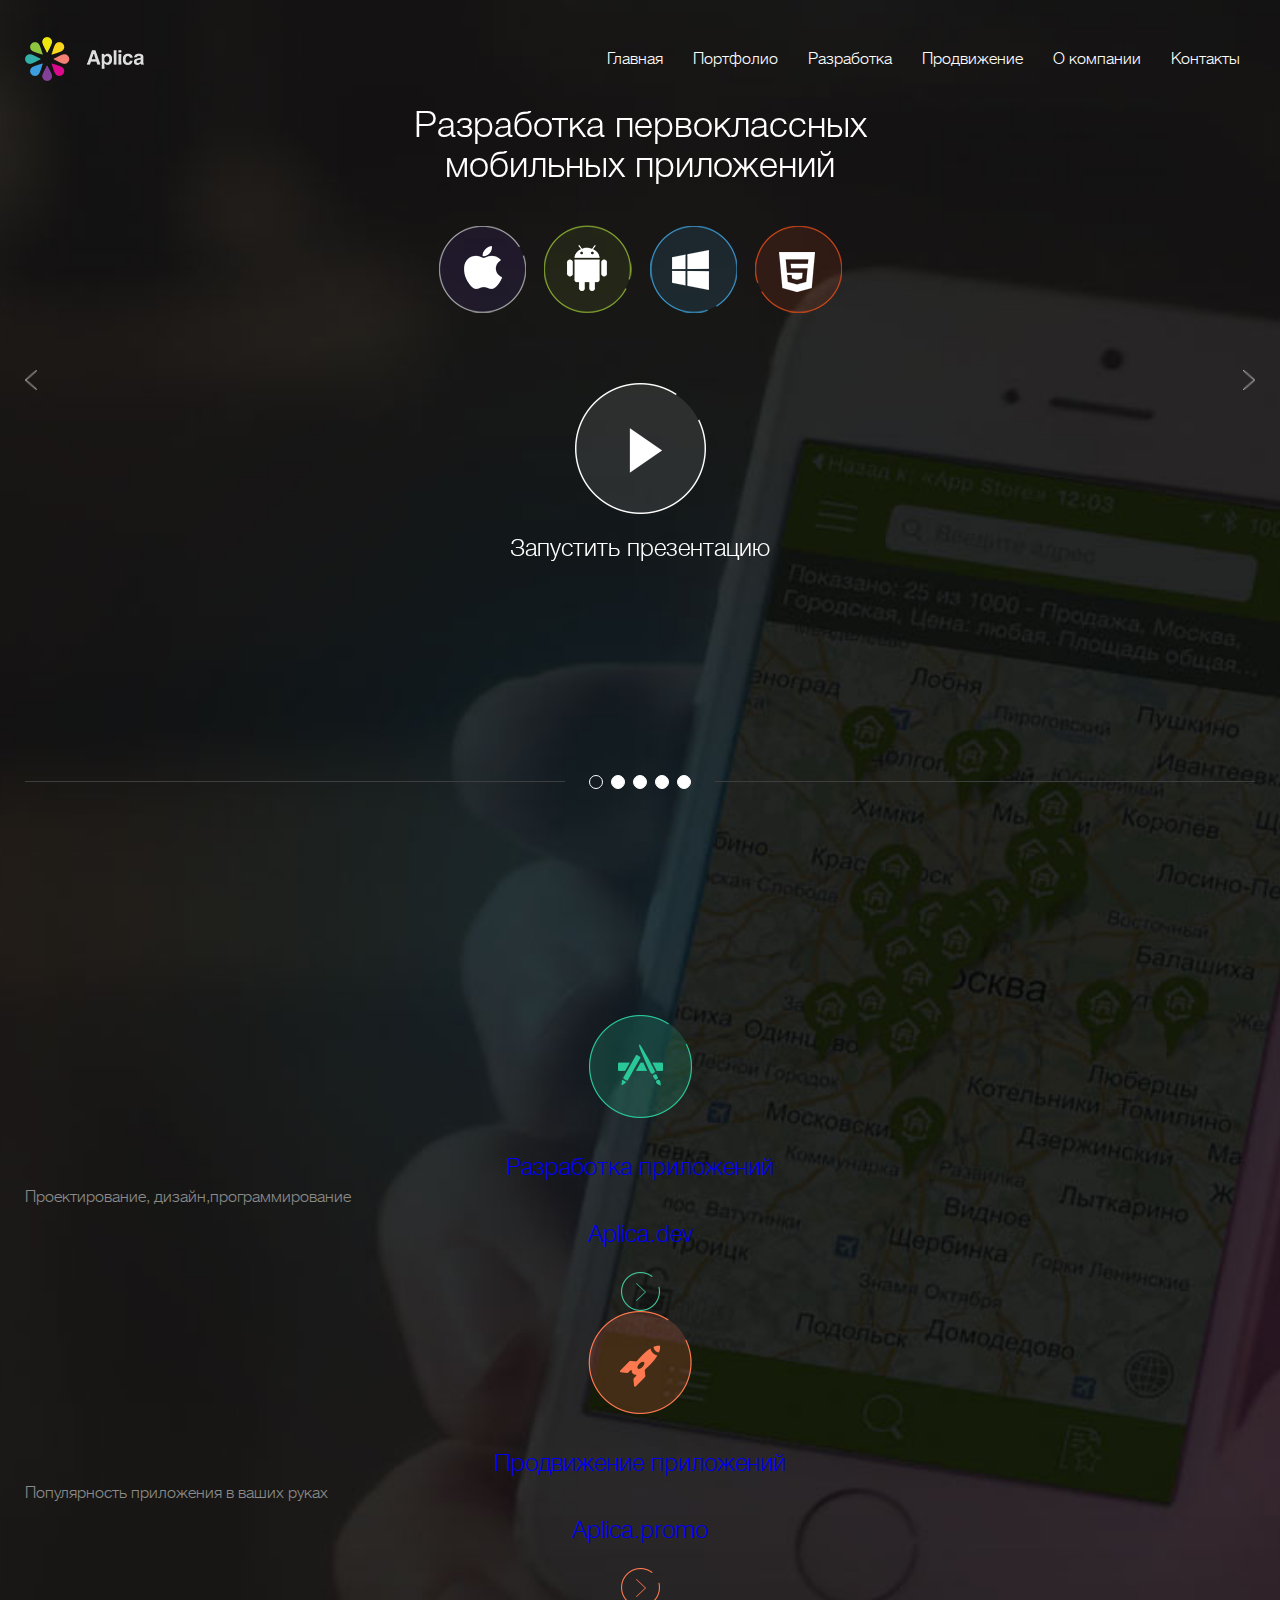
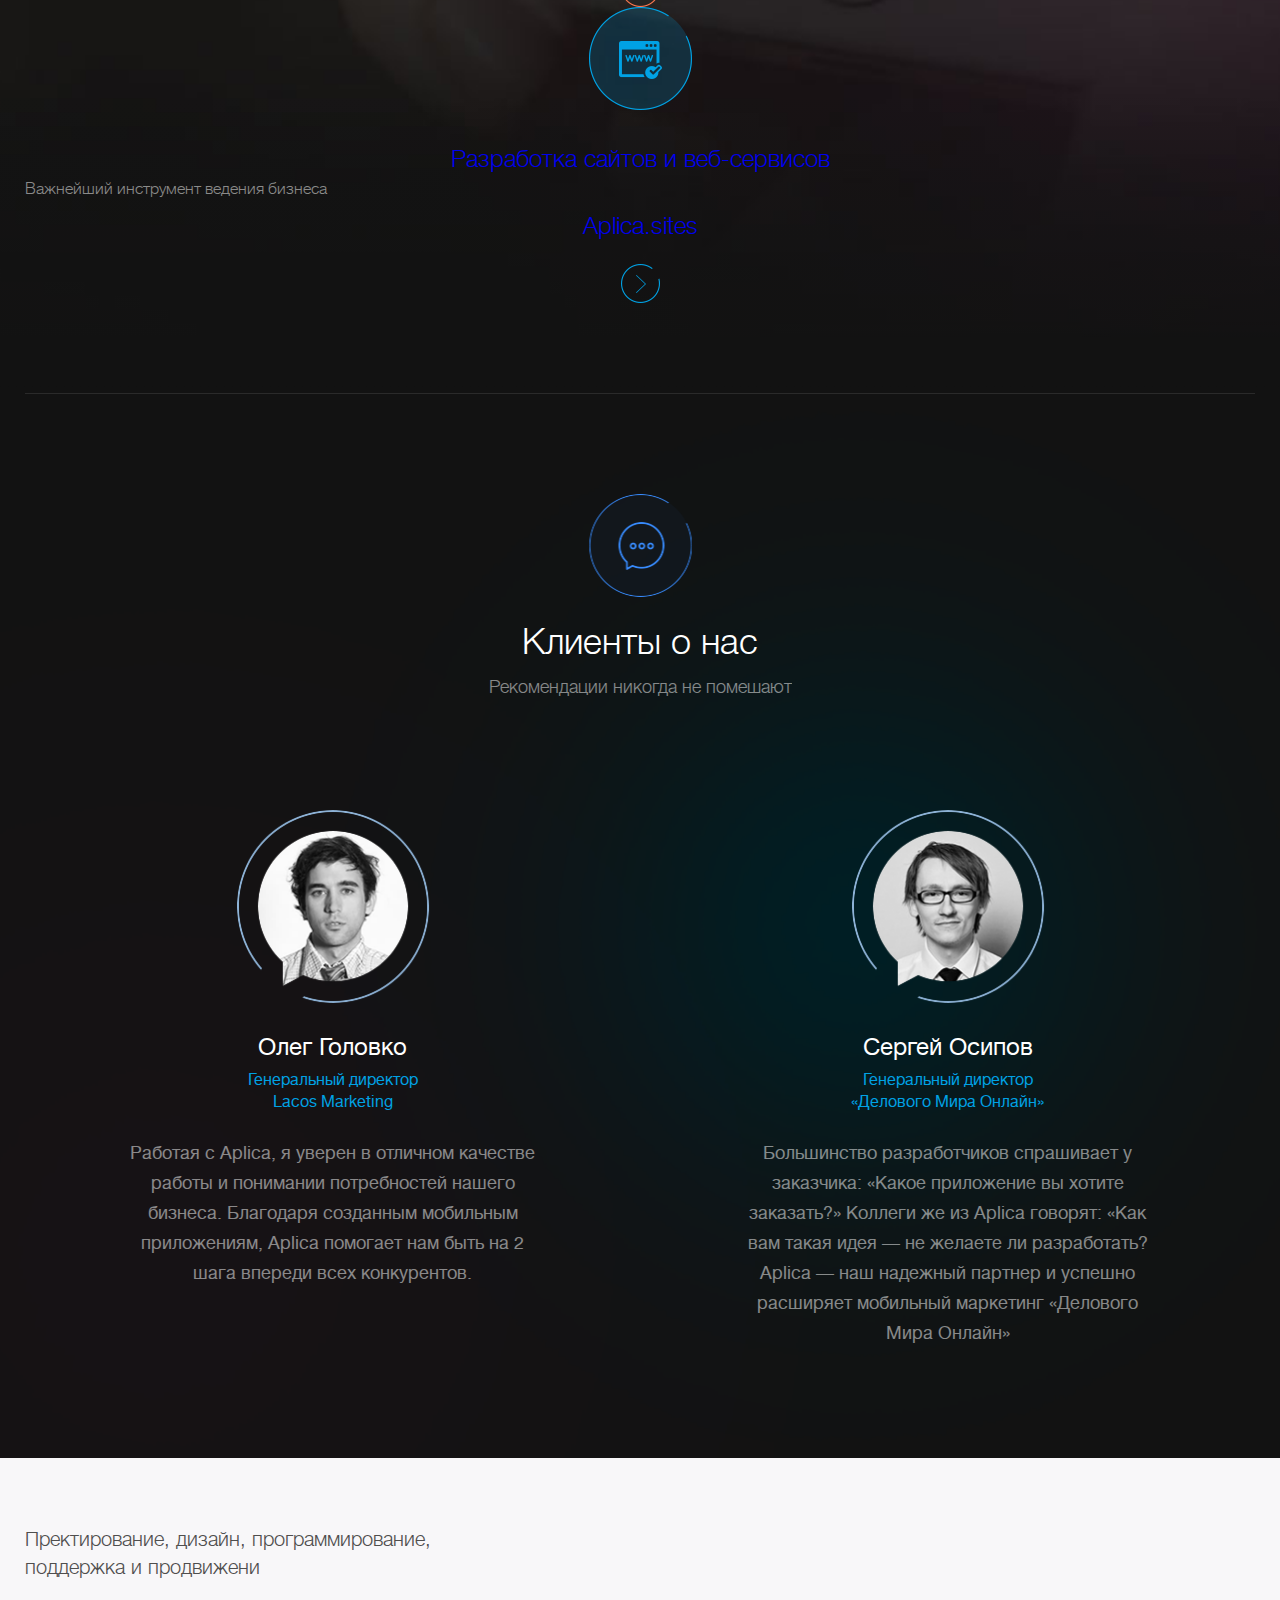
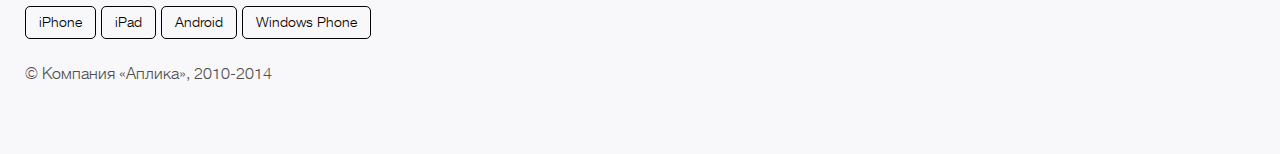
==== index.html @ 120ee4e6 "footer" ====
<!DOCTYPE html>
<html lang="ru">
    <head>
        <meta charset="UTF-8">
        <title>Aplica</title>
        <meta name="viewport" content="width=device-width, initial-scale=1, maximum-scale=1, user-scalable=no"><!--[if IE]>
        <meta http-equiv="ImageResize" content="no">
        <meta http-equiv="ImageToolbar" content="no">
        <meta name="MSSmartTagsPreventParsing" content="true">
        <meta name="SKYPE_TOOLBAR" content="SKYPE_TOOLBAR_PARSER_COMPATIBLE">
        <meta http-equiv="X-UA-Compatible" content="IE=Edge,chrome=1"><![endif]-->
        <meta property="og:url" content="">
        <meta property="og:title" content="">
        <meta property="og:description" content="">
        <meta property="og:image" content="">
        <meta name="google-site-verification" content="">
        <!--<link rel="shortcut icon" href="images/favicon.ico">-->

        <link rel="stylesheet" href="css/general.css">
    </head>
    <body id="indexPage">
        <div id="fb-root"></div>
        <script>(function(d, s, id) {
          var js, fjs = d.getElementsByTagName(s)[0];
          if (d.getElementById(id)) return;
          js = d.createElement(s); js.id = id;
          js.src = "http://connect.facebook.net/uk_UA/sdk.js#xfbml=1&version=v2.5";
          fjs.parentNode.insertBefore(js, fjs);
        }(document, 'script', 'facebook-jssdk'));</script>

        <header>
            <div class="wrapper">
                <div class="logo">
                    <a href=""><img src="images/logo.png" alt=""></a>
                </div>
                <nav><!-- start nav -->
                    <ul>
                        <li><a href="#about" class="active">
                            <img src="images/icon_home.png" alt="">
                            Главная
                        </a></li>
                        <li><a href="#about">
                            <img src="images/icon_portfolio.png" alt="">
                            Портфолио
                        </a></li>
                        <li><a href="#forWhom">
                            <img src="images/icon_dev.png" alt="">
                            Разработка
                        </a></li>
                        <li><a href="#organisators">
                            <img src="images/icon_s.png" alt="">
                            Продвижение
                        </a></li>
                        <li><a href="#themes">
                            <img src="images/icon_about.png" alt="">
                            О компании
                        </a></li>
                        <li><a href="#program">
                            <img src="images/icon_contacts.png" alt="">
                            Контакты
                        </a></li>
                        <button class="button">
                            Заказать приложение
                        </button>
                    </ul>
                </nav><!-- end nav -->
                <button class="menu-button">
                </button>
            </div>
        </header><!-- end header -->


        <section class="offer">

            
            <div class="offerSlider_wrap">
                <div class="wrapper">
                    <div class="offerSlider flex-center-all">
                        <div class="offerSlider_slide">
                            <h2>Разработка первоклассных мобильных приложений</h2>
                            <div class="offerSlider_slide_icons">
                                <img src="images/icon_apple.png" alt="">
                                <img src="images/icon_android.png" alt="">
                                <img src="images/icon_windows.png" alt="">
                                <img src="images/icon_5.png" alt="">
                            </div>
                            <a href="" class="runSlider">
                                <img src="images/run.png" alt="">
                                <span>Запустить презентацию</span>
                            </a>
                        </div>
                        <div class="offerSlider_slide">
                            <h2>2 Разработка первоклассных мобильных приложений</h2>
                            <div class="offerSlider_slide_icons">
                                <img src="images/icon_apple.png" alt="">
                                <img src="images/icon_android.png" alt="">
                                <img src="images/icon_windows.png" alt="">
                                <img src="images/icon_5.png" alt="">
                            </div>
                        </div>
                        <div class="offerSlider_slide">
                            <h2>3 Разработка первоклассных мобильных приложений</h2>
                            <div class="offerSlider_slide_icons">
                                <img src="images/icon_apple.png" alt="">
                                <img src="images/icon_android.png" alt="">
                                <img src="images/icon_windows.png" alt="">
                                <img src="images/icon_5.png" alt="">
                            </div>
                        </div>
                        <div class="offerSlider_slide">
                            <h2>4 Разработка первоклассных мобильных приложений</h2>
                            <div class="offerSlider_slide_icons">
                                <img src="images/icon_apple.png" alt="">
                                <img src="images/icon_android.png" alt="">
                                <img src="images/icon_windows.png" alt="">
                                <img src="images/icon_5.png" alt="">
                            </div>
                        </div>
                        <div class="offerSlider_slide">
                            <h2>5 Разработка первоклассных мобильных приложений</h2>
                            <div class="offerSlider_slide_icons">
                                <img src="images/icon_apple.png" alt="">
                                <img src="images/icon_android.png" alt="">
                                <img src="images/icon_windows.png" alt="">
                                <img src="images/icon_5.png" alt="">
                            </div>
                        </div>
                    </div><!-- end offerSlider --> 
                </div>
            </div>

            <div class="wrapper">

                <div class="weDo">
                    <a href="#" class="weDo_item">
                        <img src="images/weDo_1.png" alt="">
                        <h3>Разработка приложений</h3>
                        <p>Проектирование, дизайн,программирование</p>
                        <div class="weDo_item_name">
                            Aplica.dev
                            <img src="images/weDo_1_next.png" alt="">
                        </div>
                    </a> 
                    <a href="#" class="weDo_item">
                        <img src="images/weDo_2.png" alt="">
                        <h3>Продвижение приложений</h3>
                        <p>Популярность приложения в ваших руках</p>
                        <div class="weDo_item_name">
                            Aplica.promo
                            <img src="images/weDo_2_next.png" alt="">
                        </div>
                    </a> 
                    <a href="#" class="weDo_item">
                        <img src="images/weDo_3.png" alt="">
                        <h3>Разработка сайтов и веб-сервисов</h3>
                        <p>Важнейший инструмент ведения бизнеса</p>
                        <div class="weDo_item_name">
                            Aplica.sites
                            <img src="images/weDo_3_next.png" alt="">
                        </div>
                    </a> 
                </div><!-- end weDo -->
            </div>
        </section><!-- end offer section --> 


  	    <!-- //////////////////////////////////////////////////////////////////////// -->

        <section id="reviews" class="reviews">
            <div class="wrapper">
                <span class="reviews-icon"></span>
                <h2>Клиенты о нас</h2>
                <small>Рекомендации никогда не помешают</small>

                <div class="wrap flex">

                    <div class="review">
                        <figure class="review__person">
                            <img src="images/review-1.png" alt="" class="review__person__image">
                            <figcaption>
                                <p class="review__person__name">Олег Головко</p>
                                <small class="review__person__position">Генеральный директор <br>Lacos Marketing</small>
                            </figcaption>
                        </figure>                    
                        <div class="review__text">
                            Работая с Aplica, я уверен в отличном качестве работы и понимании потребностей нашего бизнеса. Благодаря созданным мобильным приложениям, Aplica помогает нам быть на 2 шага впереди всех конкурентов.
                        </div>
                    </div> <!-- .review -->

                    <div class="review">
                        <figure class="review__person">
                            <img src="images/review-2.png" alt="" class="review__person__image">
                            <figcaption>
                                <p class="review__person__name">Сергей Осипов</p>
                                <small class="review__person__position">Генеральный директор <br>«Делового Мира Онлайн»</small>    
                            </figcaption>
                        </figure>                    
                        <div class="review__text">
                            Большинство разработчиков спрашивает у заказчика: «Какое приложение вы хотите заказать?» Коллеги же из Aplica говорят: «Как вам такая идея — не желаете ли разработать? Aplica — наш надежный партнер и успешно расширяет мобильный маркетинг «Делового Мира Онлайн»
                        </div>
                    </div> <!-- .review -->

                </div> <!-- .wrap -->

            </div>
        </section>

        <footer class="footer--main">
            <div class="wrapper">
                <div class="left">
                    <p>Пректирование, дизайн, программирование, <br>поддержка и продвижени</p>
                    <div class="buttons">
                        <a href="#">iPhone</a>
                        <a href="#">iPad</a>
                        <a href="#">Android</a>
                        <a href="#">Windows Phone</a>
                    </div>
                    <p class="copy">© Компания «Аплика», 2010-2014</p>
                </div>
                <div class="right">
                    <div class="fb-page" data-href="https://www.facebook.com/facebook" data-width="280" data-height="230" data-small-header="false" data-adapt-container-width="false" data-hide-cover="false" data-show-facepile="true"></div>
                </div>
                <div class="order_app">
                    <a href="" class="fb"></a>
                    <a href="" class="order">Заказать приложение</a>
                </div>
            </div>
        </footer>

        <div id="modal-popup" class="mfp-hide zoom-anim-dialog"></div>

        <!--<script src="js/vendor/modernizr.js"></script>-->
        <script src="js/vendor/jquery-1.11.3.min.js"></script>
       
        <script src="js/slick/slick.min.js"></script>
        <script src="js/jquery.magnific-popup.min.js"></script>

        <script src="js/main.js"></script>
    </body>
</html>
---- css/general.css ----
﻿/*Slick*/
.slick-list,.slick-slider,.slick-track{position:relative;display:block}.slick-loading .slick-slide,.slick-loading .slick-track{visibility:hidden}.slick-slider{-moz-box-sizing:border-box;box-sizing:border-box;-webkit-user-select:none;-moz-user-select:none;-ms-user-select:none;user-select:none;-webkit-touch-callout:none;-khtml-user-select:none;-ms-touch-action:pan-y;touch-action:pan-y;-webkit-tap-highlight-color:transparent}.slick-list{overflow:hidden;margin:0;padding:0}.slick-list:focus{outline:0}.slick-list.dragging{cursor:pointer;cursor:hand}.slick-slider .slick-list,.slick-slider .slick-track{-webkit-transform:translate3d(0,0,0);-moz-transform:translate3d(0,0,0);-ms-transform:translate3d(0,0,0);-o-transform:translate3d(0,0,0);transform:translate3d(0,0,0)}.slick-track{top:0;left:0}.slick-track:after,.slick-track:before{display:table;content:''}.slick-track:after{clear:both}.slick-slide{display:none;float:left;height:100%;min-height:1px}[dir=rtl] .slick-slide{float:right}.slick-slide img{display:block}.slick-slide.slick-loading img{display:none}.slick-slide.dragging img{pointer-events:none}.slick-initialized .slick-slide{display:block}.slick-vertical .slick-slide{display:block;height:auto;border:1px solid transparent}.slick-arrow.slick-hidden{display:none}
/*Magnific*/
.mfp-bg,.mfp-wrap{position:fixed;left:0;top:0}.mfp-bg,.mfp-container,.mfp-wrap{height:100%;width:100%}.mfp-container:before,.mfp-figure:after{content:''}.mfp-bg{z-index:1042;overflow:hidden;background:#0b0b0b;opacity:.8;filter:alpha(opacity=80)}.mfp-wrap{z-index:1043;outline:0!important;-webkit-backface-visibility:hidden}.mfp-container{text-align:center;position:absolute;left:0;top:0;padding:0 8px;-webkit-box-sizing:border-box;-moz-box-sizing:border-box;box-sizing:border-box}.mfp-container:before{display:inline-block;height:100%;vertical-align:middle}.mfp-align-top .mfp-container:before{display:none}.mfp-content{position:relative;display:inline-block;vertical-align:middle;margin:0 auto;text-align:left;z-index:1045}.mfp-close,.mfp-preloader{text-align:center;position:absolute}.mfp-ajax-holder .mfp-content,.mfp-inline-holder .mfp-content{width:100%;cursor:auto}.mfp-ajax-cur{cursor:progress}.mfp-zoom-out-cur,.mfp-zoom-out-cur .mfp-image-holder .mfp-close{cursor:-moz-zoom-out;cursor:-webkit-zoom-out;cursor:zoom-out}.mfp-zoom{cursor:pointer;cursor:-webkit-zoom-in;cursor:-moz-zoom-in;cursor:zoom-in}.mfp-auto-cursor .mfp-content{cursor:auto}.mfp-arrow,.mfp-close,.mfp-counter,.mfp-preloader{-webkit-user-select:none;-moz-user-select:none;user-select:none}.mfp-loading.mfp-figure{display:none}.mfp-hide{display:none!important}.mfp-preloader{color:#CCC;top:50%;width:auto;margin-top:-.8em;left:8px;right:8px;z-index:1044}.mfp-preloader a{color:#CCC}.mfp-close,.mfp-preloader a:hover{color:#FFF}.mfp-s-error .mfp-content,.mfp-s-ready .mfp-preloader{display:none}button.mfp-arrow,button.mfp-close{overflow:visible;cursor:pointer;background:0 0;border:0;-webkit-appearance:none;display:block;outline:0;padding:0;z-index:1046;-webkit-box-shadow:none;box-shadow:none}button::-moz-focus-inner{padding:0;border:0}.mfp-close{width:44px;height:44px;line-height:44px;right:0;top:0;text-decoration:none;opacity:.65;filter:alpha(opacity=65);padding:0 0 18px 10px;font-style:normal;font-size:28px;font-family:Arial,Baskerville,monospace}.mfp-close:focus,.mfp-close:hover{opacity:1;filter:alpha(opacity=100)}.mfp-close:active{top:1px}.mfp-close-btn-in .mfp-close{color:#333}.mfp-iframe-holder .mfp-close,.mfp-image-holder .mfp-close{color:#FFF;right:-6px;text-align:right;padding-right:6px;width:100%}.mfp-counter{position:absolute;top:0;right:0;color:#CCC;font-size:12px;line-height:18px;white-space:nowrap}.mfp-figure,img.mfp-img{line-height:0}.mfp-arrow{position:absolute;opacity:.65;filter:alpha(opacity=65);margin:-55px 0 0;top:50%;padding:0;width:90px;height:110px;-webkit-tap-highlight-color:transparent}.mfp-arrow:active{margin-top:-54px}.mfp-arrow:focus,.mfp-arrow:hover{opacity:1;filter:alpha(opacity=100)}.mfp-arrow .mfp-a,.mfp-arrow .mfp-b,.mfp-arrow:after,.mfp-arrow:before{content:'';display:block;width:0;height:0;position:absolute;left:0;top:0;margin-top:35px;margin-left:35px;border:inset transparent}.mfp-arrow .mfp-a,.mfp-arrow:after{border-top-width:13px;border-bottom-width:13px;top:8px}.mfp-arrow .mfp-b,.mfp-arrow:before{border-top-width:21px;border-bottom-width:21px;opacity:.7}.mfp-arrow-left{left:0}.mfp-arrow-left .mfp-a,.mfp-arrow-left:after{border-right:17px solid #FFF;margin-left:31px}.mfp-arrow-left .mfp-b,.mfp-arrow-left:before{margin-left:25px;border-right:27px solid #3F3F3F}.mfp-arrow-right{right:0}.mfp-arrow-right .mfp-a,.mfp-arrow-right:after{border-left:17px solid #FFF;margin-left:39px}.mfp-arrow-right .mfp-b,.mfp-arrow-right:before{border-left:27px solid #3F3F3F}.mfp-iframe-holder{padding-top:40px;padding-bottom:40px}.mfp-iframe-holder .mfp-content{line-height:0;width:100%;max-width:900px}.mfp-image-holder .mfp-content,img.mfp-img{max-width:100%}.mfp-iframe-holder .mfp-close{top:-40px}.mfp-iframe-scaler{width:100%;height:0;overflow:hidden;padding-top:56.25%}.mfp-iframe-scaler iframe{position:absolute;display:block;top:0;left:0;width:100%;height:100%;box-shadow:0 0 8px rgba(0,0,0,.6);background:#000}.mfp-figure:after,img.mfp-img{width:auto;height:auto;display:block}img.mfp-img{-webkit-box-sizing:border-box;-moz-box-sizing:border-box;box-sizing:border-box;padding:40px 0;margin:0 auto}.mfp-figure:after{position:absolute;left:0;top:40px;bottom:40px;right:0;z-index:-1;box-shadow:0 0 8px rgba(0,0,0,.6);background:#444}.mfp-figure small{color:#BDBDBD;display:block;font-size:12px;line-height:14px}.mfp-figure figure{margin:0}.mfp-bottom-bar{margin-top:-36px;position:absolute;top:100%;left:0;width:100%;cursor:auto}.mfp-title{text-align:left;line-height:18px;color:#F3F3F3;word-wrap:break-word;padding-right:36px}.mfp-gallery .mfp-image-holder .mfp-figure{cursor:pointer}@media screen and (max-width:800px) and (orientation:landscape),screen and (max-height:300px){.mfp-img-mobile .mfp-image-holder{padding-left:0;padding-right:0}.mfp-img-mobile img.mfp-img{padding:0}.mfp-img-mobile .mfp-figure:after{top:0;bottom:0}.mfp-img-mobile .mfp-figure small{display:inline;margin-left:5px}.mfp-img-mobile .mfp-bottom-bar{background:rgba(0,0,0,.6);bottom:0;margin:0;top:auto;padding:3px 5px;position:fixed;-webkit-box-sizing:border-box;-moz-box-sizing:border-box;box-sizing:border-box}.mfp-img-mobile .mfp-bottom-bar:empty{padding:0}.mfp-img-mobile .mfp-counter{right:5px;top:3px}.mfp-img-mobile .mfp-close{top:0;right:0;width:35px;height:35px;line-height:35px;background:rgba(0,0,0,.6);position:fixed;text-align:center;padding:0}}@media all and (max-width:900px){.mfp-arrow{-webkit-transform:scale(.75);transform:scale(.75)}.mfp-arrow-left{-webkit-transform-origin:0;transform-origin:0}.mfp-arrow-right{-webkit-transform-origin:100%;transform-origin:100%}.mfp-container{padding-left:6px;padding-right:6px}}.mfp-ie7 .mfp-img{padding:0}.mfp-ie7 .mfp-bottom-bar{width:600px;left:50%;margin-left:-300px;margin-top:5px;padding-bottom:5px}.mfp-ie7 .mfp-container{padding:0}.mfp-ie7 .mfp-content{padding-top:44px}.mfp-ie7 .mfp-close{top:0;right:0;padding-top:0}.my-mfp-slide-bottom .zoom-anim-dialog{opacity:0;-webkit-transition:all .2s ease-out;-moz-transition:all .2s ease-out;-o-transition:all .2s ease-out;transition:all .2s ease-out;-webkit-transform:translateY(-20px) perspective(600px) rotateX(10deg);-moz-transform:translateY(-20px) perspective(600px) rotateX(10deg);-ms-transform:translateY(-20px) perspective(600px) rotateX(10deg);-o-transform:translateY(-20px) perspective(600px) rotateX(10deg);transform:translateY(-20px) perspective(600px) rotateX(10deg)}.my-mfp-slide-bottom.mfp-ready .zoom-anim-dialog{opacity:1;-webkit-transform:translateY(0) perspective(600px) rotateX(0);-moz-transform:translateY(0) perspective(600px) rotateX(0);-ms-transform:translateY(0) perspective(600px) rotateX(0);-o-transform:translateY(0) perspective(600px) rotateX(0);transform:translateY(0) perspective(600px) rotateX(0)}.my-mfp-slide-bottom.mfp-removing .zoom-anim-dialog{opacity:0;-webkit-transform:translateY(-10px) perspective(600px) rotateX(10deg);-moz-transform:translateY(-10px) perspective(600px) rotateX(10deg);-ms-transform:translateY(-10px) perspective(600px) rotateX(10deg);-o-transform:translateY(-10px) perspective(600px) rotateX(10deg);transform:translateY(-10px) perspective(600px) rotateX(10deg)}.my-mfp-slide-bottom.mfp-bg{opacity:0;-webkit-transition:opacity .3s ease-out;-moz-transition:opacity .3s ease-out;-o-transition:opacity .3s ease-out;transition:opacity .3s ease-out}.my-mfp-slide-bottom.mfp-ready.mfp-bg{opacity:.8}.my-mfp-slide-bottom.mfp-removing.mfp-bg{opacity:0}

/*! normalize.css v1.1.3 | MIT License | git.io/normalize */
dl,h3,hr,menu,ol,p,pre,ul{margin:1em 0}hr,img,legend{border:0}body,fieldset,figure,form{margin:0}fieldset,hr,legend{padding:0}.hidden,.invisible{visibility:hidden}article,aside,details,figcaption,figure,footer,header,hgroup,main,nav,section,summary{display:block}audio,canvas,video{display:inline-block}audio:not([controls]){display:none;height:0}[hidden]{display:none}.ir:before,hr{display:block}button,html,input,select,textarea{font-family:sans-serif;color:#222}a:focus{outline:dotted thin}a:active,a:hover{outline:0}h1{font-size:2em;margin:.67em 0}h2{font-size:1.5em;margin:.83em 0}h3{font-size:1.17em}h4{font-size:1em;margin:1.33em 0}h5{font-size:.83em;margin:1.67em 0}h6{font-size:.67em;margin:2.33em 0}abbr[title]{border-bottom:1px dotted}b,strong{font-weight:700}blockquote{margin:1em 40px}dfn{font-style:italic}hr{-moz-box-sizing:content-box;box-sizing:content-box;height:1px;border-top:1px solid #ccc}mark{background:#ff0;color:#000}code,kbd,pre,samp{font-family:monospace,serif;font-size:1em}pre{white-space:pre;white-space:pre-wrap;word-wrap:break-word}q{quotes:none}q:after,q:before{content:'';content:none}small{font-size:80%}sub,sup{font-size:75%;line-height:0;position:relative;vertical-align:baseline}sup{top:-.5em}sub{bottom:-.25em}dd{margin:0 0 0 40px}menu,ol,ul{padding:0 0 0 40px}nav ol,nav ul{list-style:none}img{-ms-interpolation-mode:bicubic}svg:not(:root){overflow:hidden}legend{white-space:normal}button,input,select,textarea{font-size:100%;margin:0;vertical-align:baseline}button,input{line-height:normal}button,select{text-transform:none}button,html input[type=button],input[type=reset],input[type=submit]{-webkit-appearance:button;cursor:pointer}button[disabled],html input[disabled]{cursor:default}input[type=checkbox],input[type=radio]{box-sizing:border-box;padding:0}input[type=search]{-webkit-appearance:textfield;-moz-box-sizing:content-box;-webkit-box-sizing:content-box;box-sizing:content-box}input[type=search]::-webkit-search-cancel-button,input[type=search]::-webkit-search-decoration{-webkit-appearance:none}button::-moz-focus-inner,input::-moz-focus-inner{border:0;padding:0}textarea{overflow:auto;vertical-align:top;resize:vertical}.ir,.visuallyhidden{border:0;overflow:hidden}table{border-collapse:collapse;border-spacing:0}/*! HTML5 Boilerplate v4.3.0 | MIT License | http://h5bp.com/ */html{-ms-text-size-adjust:100%;-webkit-text-size-adjust:100%;font-size:1em;line-height:1.4}::-moz-selection{background:#b3d4fc;text-shadow:none}::selection{background:#b3d4fc;text-shadow:none}audio,canvas,img,video{vertical-align:middle}fieldset{border:0}.browsehappy{margin:.2em 0;background:#ccc;color:#000;padding:.2em 0}.ir{background-color:transparent}.ir:before{content:"";width:0;height:150%}.hidden{display:none!important}.visuallyhidden{clip:rect(0 0 0 0);height:1px;margin:-1px;padding:0;position:absolute;width:1px}.visuallyhidden.focusable:active,.visuallyhidden.focusable:focus{clip:auto;height:auto;margin:0;overflow:visible;position:static;width:auto}.clearfix:after,.clearfix:before{content:" ";display:table}.clearfix:after{clear:both}@media print{blockquote,img,pre,tr{page-break-inside:avoid}*{background:0 0!important;color:#000!important;box-shadow:none!important;text-shadow:none!important}a,a:visited{text-decoration:underline}a[href]:after{content:" (" attr(href) ")"}abbr[title]:after{content:" (" attr(title) ")"}.ir a:after,a[href^="javascript:"]:after,a[href^="#"]:after{content:""}blockquote,pre{border:1px solid #999}thead{display:table-header-group}img{max-width:100%!important}@page{margin:.5cm}h2,h3,p{orphans:3;widows:3}h2,h3{page-break-after:avoid}}


/* --------------------------------------
   Custom fonts
   -------------------------------------- */
@font-face {
    font-family: 'helveticaneuecyrlight';
    src: url('../fonts/helveticaneuecyr-light-webfont.eot');
    src: url('../fonts/helveticaneuecyr-light-webfont.eot?#iefix') format('embedded-opentype'),
         url('../fonts/helveticaneuecyr-light-webfont.woff2') format('woff2'),
         url('../fonts/helveticaneuecyr-light-webfont.woff') format('woff'),
         url('../fonts/helveticaneuecyr-light-webfont.ttf') format('truetype'),
         url('../fonts/helveticaneuecyr-light-webfont.svg#helveticaneuecyrlight') format('svg');
    font-weight: normal;
    font-style: normal;

}


@font-face {
    font-family: 'helveticaneuecyrmedium';
    src: url('../fonts/helveticaneuecyr-medium-webfont.eot');
    src: url('../fonts/helveticaneuecyr-medium-webfont.eot?#iefix') format('embedded-opentype'),
         url('../fonts/helveticaneuecyr-medium-webfont.woff2') format('woff2'),
         url('../fonts/helveticaneuecyr-medium-webfont.woff') format('woff'),
         url('../fonts/helveticaneuecyr-medium-webfont.ttf') format('truetype'),
         url('../fonts/helveticaneuecyr-medium-webfont.svg#helveticaneuecyrmedium') format('svg');
    font-weight: normal;
    font-style: normal;

}




@font-face {
    font-family: 'helveticaneue';
    src: url('../fonts/helveticaneuecyr-roman-webfont.eot');
    src: url('../fonts/helveticaneuecyr-roman-webfont.eot?#iefix') format('embedded-opentype'),
         url('../fonts/helveticaneuecyr-roman-webfont.woff2') format('woff2'),
         url('../fonts/helveticaneuecyr-roman-webfont.woff') format('woff'),
         url('../fonts/helveticaneuecyr-roman-webfont.ttf') format('truetype'),
         url('../fonts/helveticaneuecyr-roman-webfont.svg#helveticaneuecyrroman') format('svg');
    font-weight: normal;
    font-style: normal;

}




/*General styles*/
html, body                    {    height: 100%;}
body                          {    margin: 0;
                                   padding: 0;
                                   -ms-overflow-x: hidden;
                                       overflow-x: hidden;
                                   max-width: 100%;
                                   font-family: 'helveticaneuecyrlight';
                                   color: #292929;
                                }

h1, h2, h3, h4, h5, p         {    margin: 0;}
p                             {     text-align: left;}
h1, h2, h3, h4, h5            {    font-weight: normal; font-family: 'helveticaneuecyrlight';}
a                             {    text-decoration: none;}
strong                        {    font-weight: normal; font-family: 'helveticaneuecyrmedium';}
ul                            {    padding: 0; margin: 0;}
*                             {    box-sizing: border-box; outline: 0;}
*:focus                       {    outline: 0;}
::-moz-focus-inner            {    border:0; outline: 0;}
.clearfix:after               {    content: " "; 
                                   visibility: hidden;
                                   display: block;
                                   height: 0;
                                   clear: both;}

a[href^=tel]                  {     color:inherit !important; text-decoration:none;}
hr {
  margin: 74px 0 70px;
  border-top: 1px solid #DBDBDB;
}
.wrapper                      {    margin: 0 auto;
                                   text-align: center;
                                   width: 1230px;}
 
.vertical:before              {    content: " "; 
                                   display: inline-block; vertical-align: middle; 
                                   height: 100%;
                                   margin-right: 0;
                              }
h1 {
    font: 24px 'helveticaneuecyrlight';
    color: #FFF;
}
h2 {
  font-size: 36px;
}

.blue   {color: #5F86D5 !important;}
.brown  {color: #C67559 !important;}
.velvet {color: #CE447E !important;}
.green  {color: #238D57 !important;}
.orange {color: #C26F00 !important;}

.pull-left {
  float: left;
}
.pull-right {
  float: right;
}
.flex,
.flex-center,
.flex-middle,
.flex-between,
.flex-around,
.flex-center-all,
.flex-center-between {   
  display: -webkit-box;
  display: -moz-box;
  display: -ms-flexbox;
  display: -webkit-flex;
  display: flex;
  -webkit-box-direction: normal;
  -moz-box-direction: normal;
  -webkit-box-orient: horizontal;
  -moz-box-orient: horizontal;
  -webkit-flex-direction: row;
  -ms-flex-direction: row;
  flex-direction: row;
  -webkit-flex-wrap: wrap;
  -ms-flex-wrap: wrap;
  flex-wrap: wrap;
}
.flex-center { 
  -webkit-box-pack: center;
  -moz-box-pack: center;
  -webkit-justify-content: center;
  -ms-flex-pack: center;
  justify-content: center;
}
.flex-center-all {
  -webkit-box-pack: center;
  -moz-box-pack: center;
  -webkit-justify-content: center;
  -ms-flex-pack: center;
  justify-content: center;
  -webkit-align-items: center;
  align-items: center;
}
.flex-middle { 
  -webkit-align-items: center;
  -ms-flex-align: center;
  align-items: center;
}
.flex-between { 
  -webkit-box-pack: justify;
  -moz-box-pack: justify;
  -webkit-justify-content: space-between;
  -ms-flex-pack: justify;
  justify-content: space-between;
}
.flex-center-between {
  -webkit-box-pack: justify;
  -moz-box-pack: justify;
  -webkit-justify-content: space-between;
  -ms-flex-pack: justify;
  justify-content: space-between;
        -webkit-align-items: center;
  align-items: center;
}
.flex-around { 
  -webkit-box-pack: justify;
  -moz-box-pack: justify;
  -webkit-justify-content: space-around;
  -ms-flex-pack: distribute;
  justify-content: space-around;
}

@media (max-width: 1250px) {
    .wrapper {width: 100%; padding: 0 10px;}
}
/* --------------------------------------
   Custom Styles
   -------------------------------------- */
#indexPage  {color: #FFF;}
section.content {
    padding: 70px 0 240px;
}


.offer {
    background-size: cover;
    background-repeat: no-repeat;
    background-position: 50% 50%;
    position: relative;
    z-index: 1;
    padding-top: 140px;
    padding-bottom: 30px;
    }
#indexPage .offer       {padding-top: 0; padding-bottom: 0;}
#promotionPage .offer {
  background-image: url("../images/offer_promotion.jpg");
}

@media (min-width: 1400px) {
    #indexPage .offer {background-image: url("../images/offer_bg.jpg");}
}
@media (min-width: 801px) and (max-width: 1400px) {
    #indexPage .offer {background-image: url("../images/offer_bg_1400.jpg");}
}
@media (min-width: 801px) {
    #indexPage .offer:after {
    content: '';
    height: 300px;
    width: 100%;
    left: 0;
    right: 0;
    bottom: 0;
    position: absolute;
    background: -moz-linear-gradient(top, rgba(18,18,18,0) 0%,rgba(18,18,18,1) 100%);
    background: -webkit-linear-gradient(top, rgba(18,18,18,0) 0%,rgba(18,18,18,1) 100%);
    background: linear-gradient(to bottom, rgba(18,18,18,0) 0%,rgba(18,18,18,1) 100%);
    z-index: -1;
    }
}
.offer h1 {
    display: inline-block;
    vertical-align: middle;
}
.explain {
    display: inline-block;
    vertical-align: middle;
    color: #FFF;
    font: 18px/24px 'helveticaneuecyrlight';
    width: 50%;
    position: relative;
    padding-left: 30px;
}
.explain:before {
    content: url('../images/brackets.png');
    display: inline-block;
    vertical-align: middle;
    left: 0;
    position: absolute;
    top: -4px;
}
header {
        margin: 0;
        position: absolute;
        top: 0;
        left:0;
        width: 100%;
        padding-top: 30px;
        z-index: 100;
}
header .wrapper {
        display: flex;
        -webkit-display: flex;
        -webkit-justify-content: space-between;
        justify-content: space-between;
        -webkit-align-items: center;
        align-items: center;
}
.logo {
    position: relative;
    z-index: 101;
}
nav {
        padding: 15px 0;
}

nav ul {
        display: flex;
        -webkit-display: flex;
        margin: 0;
        -webkit-justify-content: space-around;
        justify-content: space-around;
        -webkit-align-items: center;
        align-items: center;
}

nav li a {
        font-size: 16px;
        color: #FFF;
        display: inline-block;
        padding: 3px 15px 2px;
        background-color: rgba(255,255,255, .0);
        -webkit-border-radius: 3px;
                border-radius: 3px;
        -webkit-transition: all .2s;
            -ms-transition: all .2s;
                transition: all .2s;
}
nav li a img {
    display: none;
    vertical-align: middle;
    width: 30px;
    margin-right: 20px;
}
nav li a:hover {
    background-color: rgba(255,255,255, .2);
}

.button {
    height: 42px; padding: 0 17px; border: 1px solid #fff; background-color: transparent; color: #FFF; -webkit-border-radius: 10px;
        border-radius: 6px; font: 18px 'helveticaneuecyrlight';
        -webkit-transition: all .2s;
            -ms-transition: all .2s;
                transition: all .2s;
}
.button:hover {
    background-color: rgba(255,255,255, .2);
}
nav .button {display: none; position: absolute; bottom: 10px; left: 0; right: 0; margin: auto;}
/* ------- menu toggle --------- */
.menu-button                     {    display: none;}
.menu-button                     {
                                     width: 40px;
                                     height: 40px;
                                     border: none;
                                     background: transparent;
                                     padding: 0;
                                     cursor: pointer;
                                     position: relative;
                                     background: url('../images/open.png');
                                     background-repeat: no-repeat;
                                     -webkit-background-size: 100% 100%;
                                          -o-background-size: 100% 100%;
                                             background-size: 100% 100%;
                                 }



@media (max-width: 800px) {
    #indexPage                  {   background-color: #121212; background-image: url("../images/index_bg_mobile.jpg"); background-position: 50% 0%; background-size: 100% auto; background-repeat: repeat;}
    .menu-button                {    position: fixed;
                                     top: 8px;
                                     right: 15px;
                                     margin: auto; 
                                     cursor: pointer;
                                     z-index: 100;
                                     display: block;
                                 }
    .menu-button.active          {
                                     background-image: url('../images/close.png');
                                 }
    nav                          {    
                                     top: 0%;
                                     left: -100%;
                                     width: 100% !important;
                                     text-align: center;
                                     background-color: #191919;
                                     text-align: center;
                                     margin-top: 0;
                                     padding: 10px 0;
                                     position: fixed;
                                     height: 100%;
                                     z-index: 100;
                                     -webkit-transition: all .4s;
                                        -moz-transition: all .4s;
                                         -ms-transition: all .4s;
                                          -o-transition: all .4s;
                                             transition: all .4s;
                                    }
    nav ul                      {   
                                    display: block;
                                    height: 100%;
                                }
    header                     {    position: fixed; min-height: 54px;}
    header.active nav          {    left: 0;}
    header.active .logo        {    position: fixed; z-index: 101; top: 5px; left: 10px;}
    nav ul                     {    border-top: 1px solid #474747;
                                    padding-top: 25px;
                                    text-align: left;
                                    width: 96%;
                                    margin: 60px auto 0;
                                    padding-bottom: 60px;
                                }
    nav .order                  {   display: block;}
    nav li a                    {   margin: 0 0 25px 0;}
    nav li a.active             {   color: #ECCC1D;} 
    nav li a:hover              {   border-bottom: 1px solid transparent}
    header nav li a img  {   display: inline-block;}
}

@media (max-width: 750px) {
#indexPage                  {   background-position: 50% -5%;}
}
@media (max-width: 600px) {
#indexPage                  {   background-position: 50% -10%;}
}
@media (max-width: 450px) {
#indexPage                  {   background-position: 50% -15%;}
}
@media (max-width: 400px) {
#indexPage                  {   background-position: 50% -20%;}
}

.offerSlider {
    height: 900px;
}
.offerSlider_slide h2 {
    font: 36px 'helveticaneuecyrlight';
    width: 500px;
    margin: 0 auto 40px;
}
.offerSlider_slide_icons img {
    display: inline-block;
    margin: 0 7px;
}
.slick-dots li {
    display: inline-block;
    width: 14px;
    height: 14px;
    border: 1px solid #fff;
    background-color: #FFF;
    margin: 0 4px;
    cursor: pointer;
    position: relative;
    -webkit-border-radius: 50%;
            border-radius: 50%;
}
.slick-dots li.slick-active {
    background-color: transparent;
}
.slick-dots li button {
    display: none;
}
.slick-dots:before,
.slick-dots:after {
    content: "";
    display: inline-block;
    position: absolute;
    left: 0;
    margin-top: 8px;
    width: 540px;
    border-top: 1px solid #3E3E3E;
}
.slick-dots:after {
    right: 0;
    left: auto;
}
.slick-arrow {
    background: none;
    font-size: 0;
    border: none;
    background-repeat: no-repeat;
    width: 10px;
    height: 20px;
    background-size: 100% 100%;
    position: absolute;
    top: 370px;
    z-index: 10;
}
.slick-prev {
    background-image: url("../images/prev.png");
    left: 0;
}
.slick-next {
    background-image: url("../images/next.png");
    right: 0;
}
.runSlider {
    display: inline-block;
    margin: 70px auto 0;
}
.runSlider img {
    display: block;
    margin: 0 auto 20px;
}
.runSlider span {
    font: 24px 'helveticaneuecyrlight';
    color: #FFF;
}

@media (max-width: 1200px) {
    .slick-dots:after {width: 100%; margin-top: 60px;}
    .slick-dots:before {display: none;}
}

@media (max-width: 800px) {
    .runSlider img {width: 110px;}
    .offerSlider {height: 750px; position: relative; z-index: 1;}
    .offerSlider_wrap {background-image: url("../images/offer_slider_bg.jpg"); background-position: 50% 50%; -webkit-background-size: cover;
         -o-background-size: cover;
            background-size: cover;} 
    .slick-arrow {top: 300px}
    .offerSlider:after {
    content: '';
    height: 300px;
    width: 100%;
    left: 0;
    right: 0;
    bottom: 0;
    position: absolute;
    background: -moz-linear-gradient(top, rgba(18,18,18,0) 0%,rgba(18,18,18,1) 100%);
    background: -webkit-linear-gradient(top, rgba(18,18,18,0) 0%,rgba(18,18,18,1) 100%);
    background: linear-gradient(to bottom, rgba(18,18,18,0) 0%,rgba(18,18,18,1) 100%);
    z-index: -1;
    }
}

@media (max-width: 600px) and (max-height: 650px){
    .offerSlider {height: 650px;}
    .slick-arrow {top: 280px} 
}
@media (max-width: 600px) and (max-height: 500px){
    .offerSlider {height: 500px;} 
    .slick-arrow {top: 200px}
}
@media (max-width: 600px) {
    .runSlider img {width: 80px;}
    .runSlider span {font-size: 20px;}
    .runSlider {margin-top: 30px;}
    .offerSlider:after { height: 100px;}
}



.weDo,
.ourOffers {
        display: flex;
        -webkit-display: flex;
        -webkit-justify-content: space-between;
        justify-content: space-between;
        -webkit-align-items: start;
        align-items: start;
            -webkit-flex-wrap: wrap;
       -ms-flex-wrap: wrap;
       flex-wrap: wrap;
}
.weDo {
            padding-top: 115px;
        padding-bottom: 90px;
}
.weDo_item  {
    text-align: center;
    width: 100%;
    display: block;
}
.weDo_item img {
    margin-bottom: 35px;
}
.weDo_item h3 {
    font: 24px 'helveticaneuecyrlight';
    margin-bottom: 5px;
}
.weDo_item p {
    color: #8B8B8A;
    font-size: 16px;
}
.weDo_item_name {
    display: inline-block;
    font-size: 24px;
    margin-top: 10px;
}
.weDo_item_name img {
    display: block;
    margin: 20px auto 0;
}


@media (max-width: 800px) {
    header {
        background-color: #121212;
        padding: 5px 0;
    }
    .weDo {
          -webkit-flex-direction: column;
          -ms-flex-direction: column;
          flex-direction: column
        }
    .weDo_item {
        margin-bottom: 85px;
    }
}
@media (max-width: 600px) {
.offerSlider_slide h2 {width: 95%; font-size: 28px;}
.offerSlider_slide_icons img {width: 18%; margin: 3px 0;}
}
@media (max-width: 400px) {
.offerSlider_slide h2 {font-size: 24px;}
}
@media (max-width: 330px) {
.offerSlider_slide h2 {font-size: 22px;}
}



.steps {
        display: flex;
        -webkit-display: flex;
        -webkit-justify-content: space-between;
        justify-content: space-between;
        -webkit-align-items: start;
        align-items: start;
        margin: 70px 0 80px;
        text-align: left;
}
.steps_item {
    padding-right: 7%;
}
.steps h3 {
    font: 24px/24px 'helveticaneuecyrlight';
    margin-bottom: 20px;
}
.steps p {
    font: 16px/24px 'helveticaneuecyrlight';
}

.infoBlock {
    text-align: left;
    padding-left: 90px;
    position: relative;
}
.infoBlock h2 {
    display: inline-block;
    vertical-align: top;
    margin-bottom: 15px;
}
.infoBlock p {
    font-size: 18px;
    vertical-align: top;
}
.infoBlock__icon {
    width: 75px;
    height: 75px;
    position: absolute;
    left: 0;
    top: 0;
    background-repeat: no-repeat;
}

.ourOffers {
    margin: 70px 0 90px;    
}
.ourOffers_item {
    width: 25%;
    text-align: left;
    margin-bottom: 30px;
}
.ourOffers_item p {
    display: inline-block;
    vertical-align: middle;
    width: calc(100% - 95px);
}
.ourOffers_item:last-of-type {margin-bottom: 55px;}
.ourOffers_item i {
    display: inline-block;
    vertical-align: middle;
    width: 30px;
    height: 30px;
    margin: 0 40px 0 20px;
}

.ourOffers_item:nth-of-type(1) {}
.ourOffers_item:nth-of-type(2) {}
.ourOffers_item:nth-of-type(3) {}
.ourOffers_item:nth-of-type(4) {}
.ourOffers_item:nth-of-type(5) {}
.ourOffers_item:nth-of-type(6) {}
.ourOffers_item:nth-of-type(7) {}
.ourOffers_item:nth-of-type(8) {}
.ourOffers_item:nth-of-type(9) {}
.ourOffers_item:nth-of-type(10) {}
.ourOffers_item:nth-of-type(11) {}

/*---------------------------------------------------------------*/
/* --------------------------------------
   Reviews
   -------------------------------------- */
.reviews {
  background-color: #121212;
}
@media (min-width: 801px) {
  .reviews {
    background-image: url(../images/blue_shadow-min.png);
    background-repeat: no-repeat;
    background-size: cover;
    background-position: 50% 0%;
  }
}
.reviews .wrapper {
  padding: 100px 0 110px;
  border-top: 1px solid rgba(255, 255, 255, 0.1);
  position: relative;
  z-index: 1;
}
/*.reviews .wrapper:after {
  content: '';
  position: absolute;
  width: 1308px;
  height: 1596px;
  top: 450px;
  right: 320px;
  margin-top: -798px;
  margin-right: -654px;
  z-index: -1;
  background-image: url(../images/blue_shadow-min.png);
  background-size: 100%;
  background-repeat: no-repeat;
  background-position: 50% 50%;
}*/





.reviews-icon {
  display: block;
  margin: 0 auto 20px;
  width: 103px;
  height: 103px;
  background: url(../images/reviews-icon.png) 50% 50% no-repeat;
}
.reviews h2 {
  color: #fff;
  margin-bottom: 8px;
}
.reviews h2 + small {
  font-size: 17.95px;
  opacity: .5;
  color: #fff;
}

.reviews .wrap {
  padding-top: 110px;
}
.review {
  width: 50%;
  padding: 0 8%;
}
.review__person__image {
  width: 194px;
  height: auto;
  margin-bottom: 28px;
}
.review__person__name {
  font-size: 24px;
  font-family: 'helveticaneue';
  color: #fff;
  margin-bottom: 4px;
  text-align: center;
}
.review__person__position {
  font-size: 16px;
  color: #00a2e5;
  font-family: 'helveticaneue';
}
.review__text {
  color: #fff;
  opacity: .5;
  margin-top: 24px;
  font: 18px/30px 'helveticaneue';
}
@media (max-width: 1000px) {
  .review {
    padding: 0 3%;
  }
  .review__text {
    font: 16px/26px 'helveticaneue';
  }
}
@media (max-width: 800px) {
  .reviews {
    background-color: transparent;
  }
  .review {
    width: 100%;
    margin-bottom: 60px; 
  }
  .reviews .wrapper {
    padding-bottom: 30px;
  }
}

/* --------------------------------------
   Footer
   -------------------------------------- */
footer .wrapper {
  position: relative;
}
.footer--main {
  padding: 30px 0;
  background-color: #F8F7F9;
  color: #4f4e4e;
}
.footer--main .left,
.footer--main .right {
  display: inline-block;
  width: 50%;
  margin: 0 -2px;
  vertical-align: middle;
}
.footer--main .left {
  text-align: left;
}
.footer--main .right {
  text-align: right;
}
footer p {
  font-size: 20px;
}
footer p.copy {
  font-size: 15.95px;
}
.buttons a {
  font-size: 13.5px;
  height: 33px;
  line-height: 31px;
  margin-right: 1px;
  color: #000;
  display: inline-block;
  vertical-align: middle;
  padding: 0 13px;
  border: 1px solid #000;
  border-radius: 5px;
  transition: all 0.3s ease
}
.buttons a:hover {
  background-color: #42424C;
  border-color: #42424C;
  color: #fff;
}
.buttons {
  margin: 24px 0;
}



.footer--secondary {
  position: relative;
  z-index: 1;
  color: #fff;
  padding: 80px 0 20px;
}
.footer--secondary p {
  text-align: center;
}
.footer--secondary:after {
  content: '';
  width: 100%;
  height: 100%;
  position: absolute;
  left: 0;
  top: 0;
  right: 0;
  bottom: 0;
  z-index: -1;
  opacity: 0.94;
}



.footer--pink {
  background-image: url(../images/footer--pink.jpg);
  background-repeat: no-repeat;
  background-size: cover;
  background-position: 50% 50%;
}
.footer--pink:after {
  background-color: #b44989;
}





.footer--secondary .buttons a {
  border-color: #fff;
  color: #fff;
}
.footer--secondary .buttons a:hover {
  background-color: rgba(255, 255, 255, .2);
}


.footer_nav {
  display: inline-block;
  text-align: left;
  float: left;
  margin-top: 45px;
  padding: 0;
}
.footer_nav a {
  margin: 0;
  padding: 2px 15px;
  border-bottom: none;
  border-radius: 4px;
}
.footer_nav a:hover {
  border-bottom: none;
  background-color: rgba(255, 255, 255, .2);
}



.order_app {
  position: absolute;
  bottom: 0;
  right: 0;
  text-align: right;
}
.order_app .order {
  height: 40px;
  padding: 0 20px;
  line-height: 38px;
  border: 1px solid #fff;
  border-radius: 5px;
  color: #fff;
  transition: all 0.3s ease;
  display: block;
  font-size: 18px;
}
.order_app .order:hover {
  background-color: rgba(255, 255, 255, 0.2);
}
.order_app .fb {
  width: 36px;
  height: 36px;
  border: 2px solid #fff;
  margin-bottom: 20px;
  border-radius: 50%;
  display: inline-block;
  background-image: url(../images/fb-icon.svg);
  background-size: 20px;
  background-position: 50% 50%;
  background-repeat: no-repeat;
  transition: all 0.3s ease;
}
.order_app .fb:hover {
  background-color: rgba(255, 255, 255, 0.2);
}
.footer--main .order_app {
  display: none;
}
.fb-page {
  width: 280px!important;height: 230px!important;
  display: inline-block;
}
.fb_iframe_widget span {
  display: block!important;
  width: 100%!important;
  height: 100%!important;
}
.fb_iframe_widget iframe {
  width: 100%!important;
  height: 100%!important;
}

@media (max-width: 1250px) {
  footer {
    padding-left: 20px!important;
    padding-right: 20px!important;
  }
}

@media (max-width: 1000px) {
  .footer_nav {
    float: none;
    display: block;
    text-align: center;
    margin-bottom: 20px;
  }
  .footer_nav ul {
    display: block;
  }
  .footer_nav ul li {
    display: inline-block;
  }
  .order_app {
    position: static;
    display: inline-block;
    text-align: center;
    width: auto;
  }
}

@media (max-width: 800px) {
  .footer--main {
    background-color: transparent;
    color: #fff;
    text-align: left;
    padding-top: 0;

  }
  .footer--main .wrapper {
    border-top: 1px solid #373737;
    padding-top: 40px;
    text-align: left;
  }
  .footer--main .left {
    width: 50%;
    text-align: center;
    margin: 0 -2px 30px;
  }
  
  .footer--main .right {
    width: 100%;
    text-align: center;
  }
  .copy {
    margin-top: 25px;
    opacity: 0.7;
  }
  .footer_nav {
    display: none;
  }
  .buttons {
    display: none;
  }
  .order_app {
    position: absolute;
    top: 0;
    right: 0;
    text-align: right;
    width: auto;
  }
  .footer--main .order_app {
    top: 40px;
    display: block;
  }
  .order_app .order {
    font-size: 12px;
    height: 35px;
    line-height: 33px;
    padding: 0 10px;
  }
  .order_app .fb {
    display: none;
  }
  .footer--secondary p {
    width: 50%;
    font-size: 12px;
    text-align: left;
  }
  footer p {
    font-size: 12px;
  }
  footer p.copy {
    font-size: 10px;
  }
  footer .wrapper {
    padding: 0;
  }
  .footer--secondary {
    padding: 25px 0;
  }
}


/*icons*/
/* Generated by http://css.spritegen.com CSS Sprite Generator */
 
.icon-01, .icon-06, .icon-07, .icon-11, .icon-03, 
.icon-08, .icon-04, .icon-02, .icon-10, .icon-05, 
.icon-09
{ display: inline-block;
  background: url('../images/icons.png') no-repeat;
  overflow: hidden;
  text-indent: -9999px;
  text-align: left;
  vertical-align: middle;
}
 
.icon-01 { background-position: -4px -0px; width: 36px; height: 21px; }
.icon-06 { background-position: -4px -25px; width: 35px; height: 25px; }
.icon-07 { background-position: -4px -54px; width: 35px; height: 22px; }
.icon-11 { background-position: -4px -80px; width: 35px; height: 35px; }
.icon-03 { background-position: -4px -119px; width: 34px; height: 24px; }
.icon-08 { background-position: -4px -147px; width: 34px; height: 34px; }
.icon-04 { background-position: -4px -185px; width: 33px; height: 32px; }
.icon-02 { background-position: -4px -221px; width: 32px; height: 32px; }
.icon-10 { background-position: -4px -257px; width: 32px; height: 31px; }
.icon-05 { background-position: -4px -292px; width: 30px; height: 28px; }
.icon-09 { background-position: -4px -324px; width: 30px; height: 28px; }
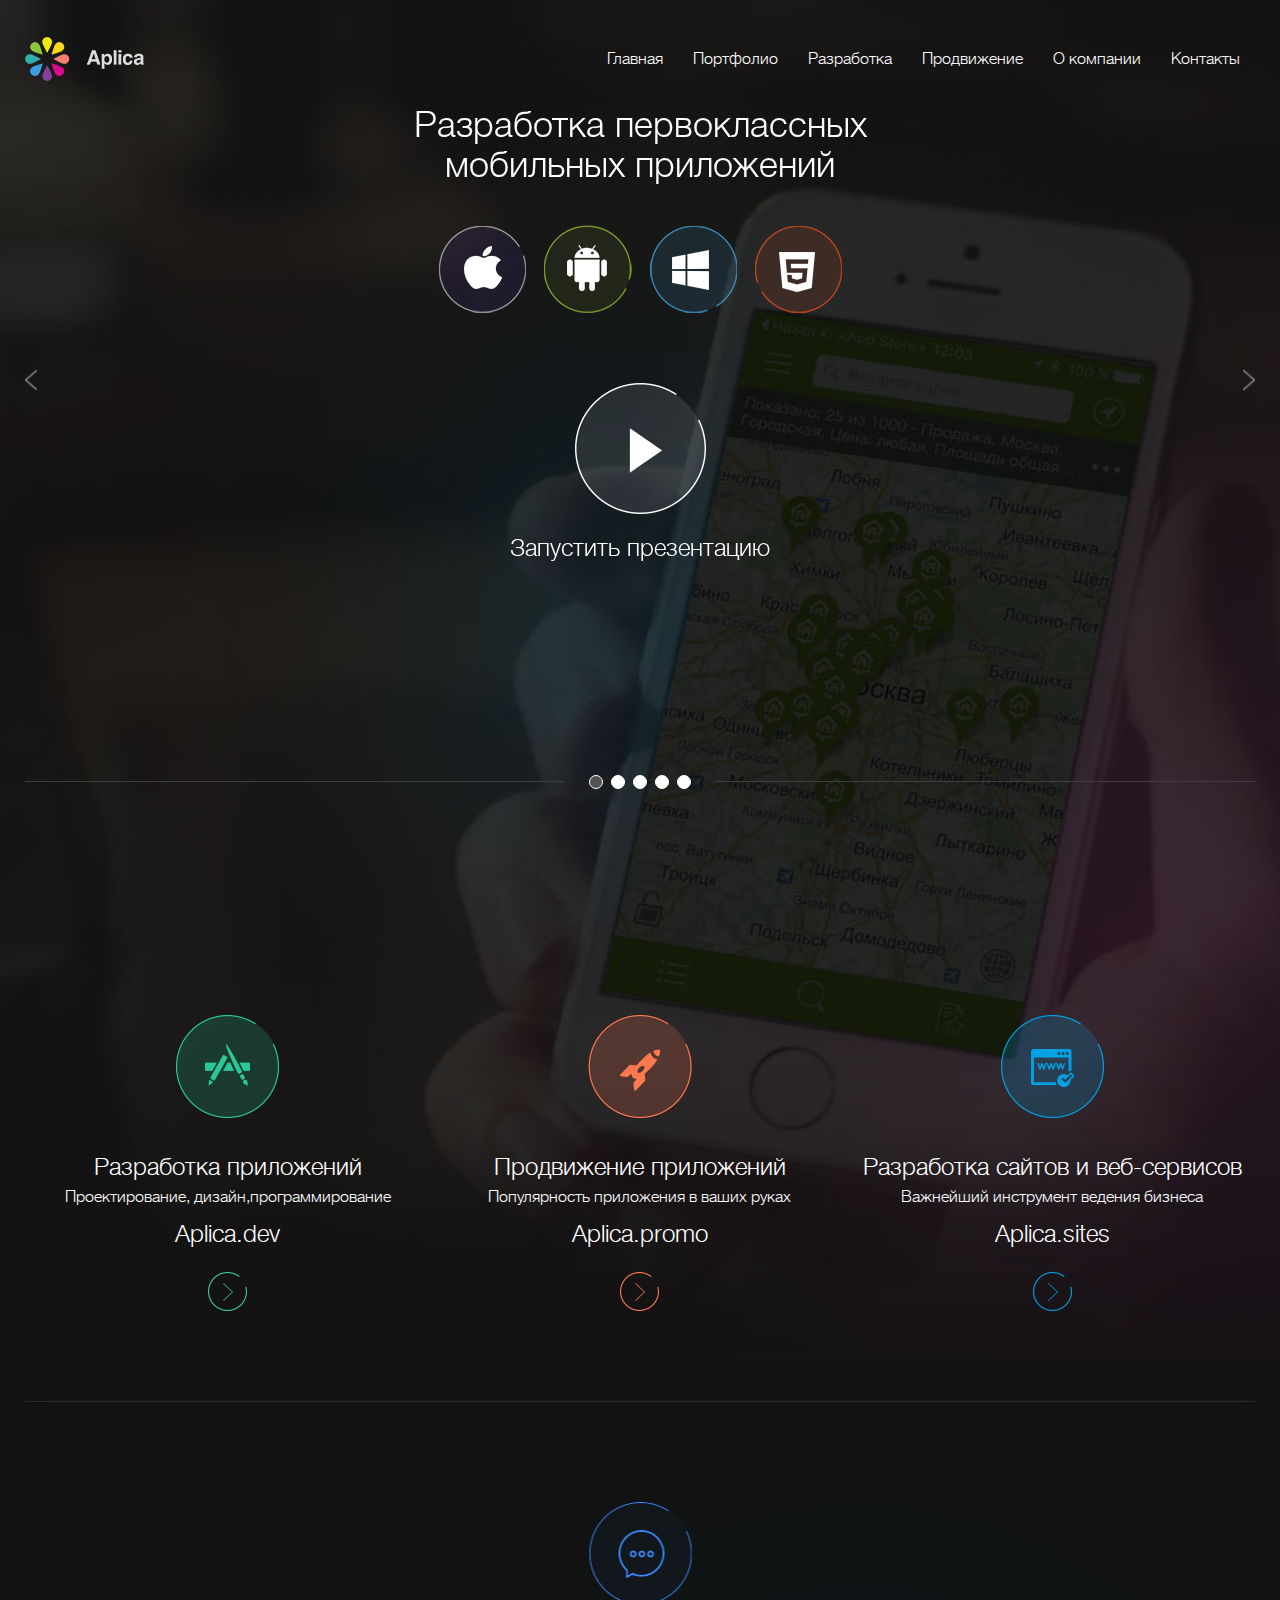
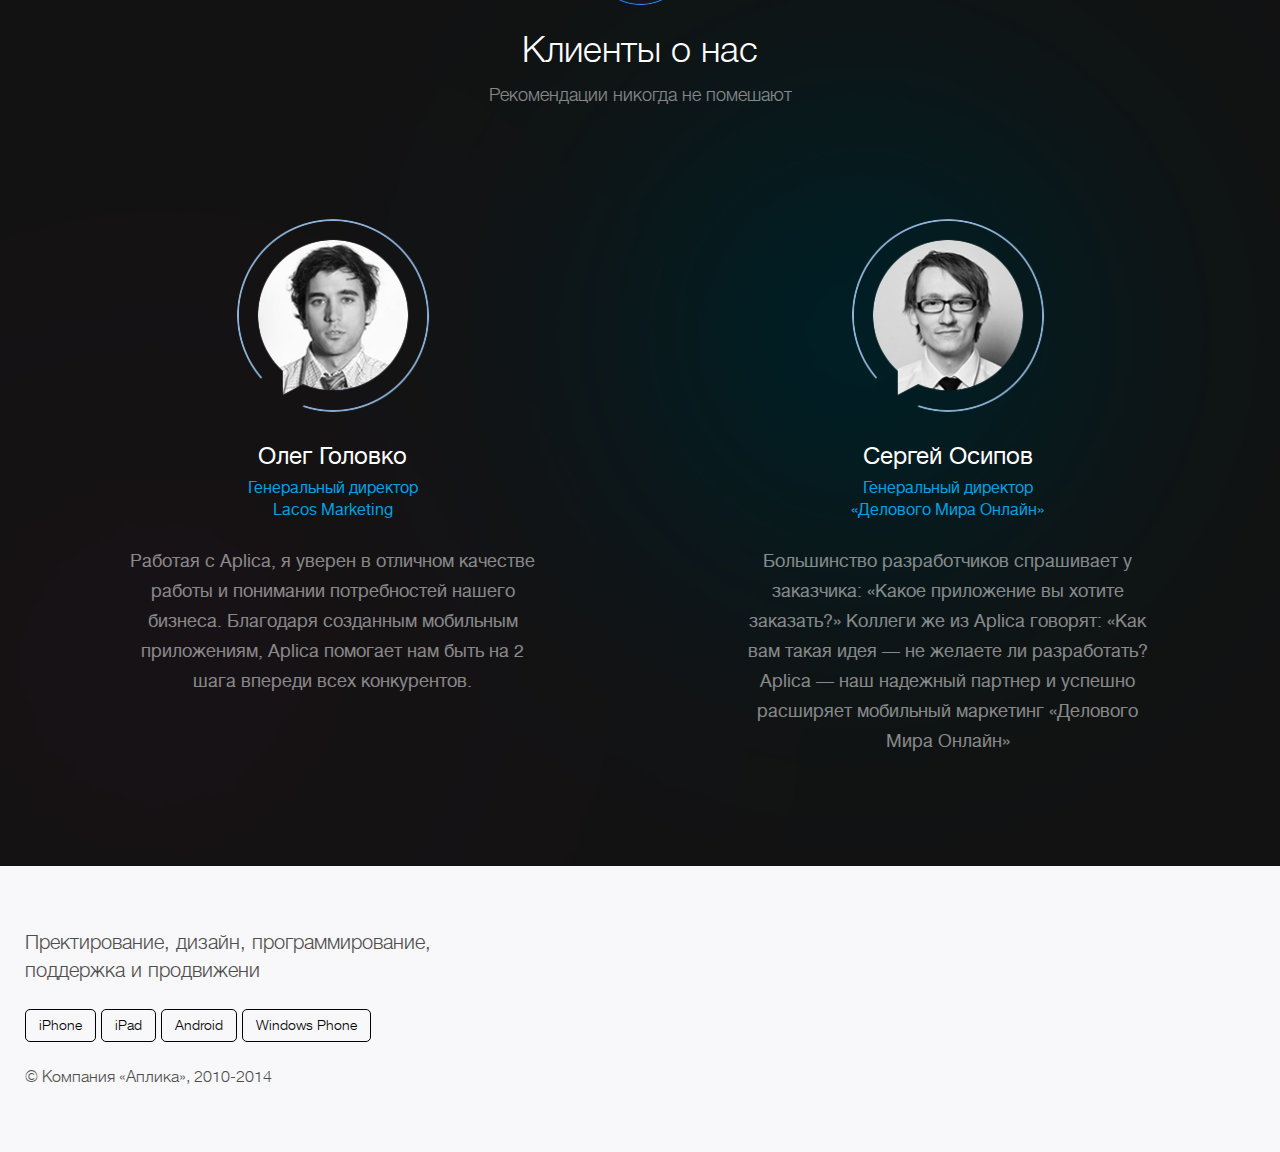
==== commit f163d1ab: "THE END!!!" ====
--- a/index.html
+++ b/index.html
@@ -35,27 +35,27 @@
                 </div>
                 <nav><!-- start nav -->
                     <ul>
-                        <li><a href="#about" class="active">
+                        <li><a href="index.html" class="active">
                             <img src="images/icon_home.png" alt="">
                             Главная
                         </a></li>
-                        <li><a href="#about">
+                        <li><a href="portfolio.html">
                             <img src="images/icon_portfolio.png" alt="">
                             Портфолио
                         </a></li>
-                        <li><a href="#forWhom">
+                        <li><a href="apps.html">
                             <img src="images/icon_dev.png" alt="">
                             Разработка
                         </a></li>
-                        <li><a href="#organisators">
+                        <li><a href="promotion.html">
                             <img src="images/icon_s.png" alt="">
                             Продвижение
                         </a></li>
-                        <li><a href="#themes">
+                        <li><a href="about.html">
                             <img src="images/icon_about.png" alt="">
                             О компании
                         </a></li>
-                        <li><a href="#program">
+                        <li><a href="#">
                             <img src="images/icon_contacts.png" alt="">
                             Контакты
                         </a></li>
--- a/css/general.css
+++ b/css/general.css
@@ -1,4 +1,4 @@
-﻿/*Slick*/
+/*Slick*/
 .slick-list,.slick-slider,.slick-track{position:relative;display:block}.slick-loading .slick-slide,.slick-loading .slick-track{visibility:hidden}.slick-slider{-moz-box-sizing:border-box;box-sizing:border-box;-webkit-user-select:none;-moz-user-select:none;-ms-user-select:none;user-select:none;-webkit-touch-callout:none;-khtml-user-select:none;-ms-touch-action:pan-y;touch-action:pan-y;-webkit-tap-highlight-color:transparent}.slick-list{overflow:hidden;margin:0;padding:0}.slick-list:focus{outline:0}.slick-list.dragging{cursor:pointer;cursor:hand}.slick-slider .slick-list,.slick-slider .slick-track{-webkit-transform:translate3d(0,0,0);-moz-transform:translate3d(0,0,0);-ms-transform:translate3d(0,0,0);-o-transform:translate3d(0,0,0);transform:translate3d(0,0,0)}.slick-track{top:0;left:0}.slick-track:after,.slick-track:before{display:table;content:''}.slick-track:after{clear:both}.slick-slide{display:none;float:left;height:100%;min-height:1px}[dir=rtl] .slick-slide{float:right}.slick-slide img{display:block}.slick-slide.slick-loading img{display:none}.slick-slide.dragging img{pointer-events:none}.slick-initialized .slick-slide{display:block}.slick-vertical .slick-slide{display:block;height:auto;border:1px solid transparent}.slick-arrow.slick-hidden{display:none}
 /*Magnific*/
 .mfp-bg,.mfp-wrap{position:fixed;left:0;top:0}.mfp-bg,.mfp-container,.mfp-wrap{height:100%;width:100%}.mfp-container:before,.mfp-figure:after{content:''}.mfp-bg{z-index:1042;overflow:hidden;background:#0b0b0b;opacity:.8;filter:alpha(opacity=80)}.mfp-wrap{z-index:1043;outline:0!important;-webkit-backface-visibility:hidden}.mfp-container{text-align:center;position:absolute;left:0;top:0;padding:0 8px;-webkit-box-sizing:border-box;-moz-box-sizing:border-box;box-sizing:border-box}.mfp-container:before{display:inline-block;height:100%;vertical-align:middle}.mfp-align-top .mfp-container:before{display:none}.mfp-content{position:relative;display:inline-block;vertical-align:middle;margin:0 auto;text-align:left;z-index:1045}.mfp-close,.mfp-preloader{text-align:center;position:absolute}.mfp-ajax-holder .mfp-content,.mfp-inline-holder .mfp-content{width:100%;cursor:auto}.mfp-ajax-cur{cursor:progress}.mfp-zoom-out-cur,.mfp-zoom-out-cur .mfp-image-holder .mfp-close{cursor:-moz-zoom-out;cursor:-webkit-zoom-out;cursor:zoom-out}.mfp-zoom{cursor:pointer;cursor:-webkit-zoom-in;cursor:-moz-zoom-in;cursor:zoom-in}.mfp-auto-cursor .mfp-content{cursor:auto}.mfp-arrow,.mfp-close,.mfp-counter,.mfp-preloader{-webkit-user-select:none;-moz-user-select:none;user-select:none}.mfp-loading.mfp-figure{display:none}.mfp-hide{display:none!important}.mfp-preloader{color:#CCC;top:50%;width:auto;margin-top:-.8em;left:8px;right:8px;z-index:1044}.mfp-preloader a{color:#CCC}.mfp-close,.mfp-preloader a:hover{color:#FFF}.mfp-s-error .mfp-content,.mfp-s-ready .mfp-preloader{display:none}button.mfp-arrow,button.mfp-close{overflow:visible;cursor:pointer;background:0 0;border:0;-webkit-appearance:none;display:block;outline:0;padding:0;z-index:1046;-webkit-box-shadow:none;box-shadow:none}button::-moz-focus-inner{padding:0;border:0}.mfp-close{width:44px;height:44px;line-height:44px;right:0;top:0;text-decoration:none;opacity:.65;filter:alpha(opacity=65);padding:0 0 18px 10px;font-style:normal;font-size:28px;font-family:Arial,Baskerville,monospace}.mfp-close:focus,.mfp-close:hover{opacity:1;filter:alpha(opacity=100)}.mfp-close:active{top:1px}.mfp-close-btn-in .mfp-close{color:#333}.mfp-iframe-holder .mfp-close,.mfp-image-holder .mfp-close{color:#FFF;right:-6px;text-align:right;padding-right:6px;width:100%}.mfp-counter{position:absolute;top:0;right:0;color:#CCC;font-size:12px;line-height:18px;white-space:nowrap}.mfp-figure,img.mfp-img{line-height:0}.mfp-arrow{position:absolute;opacity:.65;filter:alpha(opacity=65);margin:-55px 0 0;top:50%;padding:0;width:90px;height:110px;-webkit-tap-highlight-color:transparent}.mfp-arrow:active{margin-top:-54px}.mfp-arrow:focus,.mfp-arrow:hover{opacity:1;filter:alpha(opacity=100)}.mfp-arrow .mfp-a,.mfp-arrow .mfp-b,.mfp-arrow:after,.mfp-arrow:before{content:'';display:block;width:0;height:0;position:absolute;left:0;top:0;margin-top:35px;margin-left:35px;border:inset transparent}.mfp-arrow .mfp-a,.mfp-arrow:after{border-top-width:13px;border-bottom-width:13px;top:8px}.mfp-arrow .mfp-b,.mfp-arrow:before{border-top-width:21px;border-bottom-width:21px;opacity:.7}.mfp-arrow-left{left:0}.mfp-arrow-left .mfp-a,.mfp-arrow-left:after{border-right:17px solid #FFF;margin-left:31px}.mfp-arrow-left .mfp-b,.mfp-arrow-left:before{margin-left:25px;border-right:27px solid #3F3F3F}.mfp-arrow-right{right:0}.mfp-arrow-right .mfp-a,.mfp-arrow-right:after{border-left:17px solid #FFF;margin-left:39px}.mfp-arrow-right .mfp-b,.mfp-arrow-right:before{border-left:27px solid #3F3F3F}.mfp-iframe-holder{padding-top:40px;padding-bottom:40px}.mfp-iframe-holder .mfp-content{line-height:0;width:100%;max-width:900px}.mfp-image-holder .mfp-content,img.mfp-img{max-width:100%}.mfp-iframe-holder .mfp-close{top:-40px}.mfp-iframe-scaler{width:100%;height:0;overflow:hidden;padding-top:56.25%}.mfp-iframe-scaler iframe{position:absolute;display:block;top:0;left:0;width:100%;height:100%;box-shadow:0 0 8px rgba(0,0,0,.6);background:#000}.mfp-figure:after,img.mfp-img{width:auto;height:auto;display:block}img.mfp-img{-webkit-box-sizing:border-box;-moz-box-sizing:border-box;box-sizing:border-box;padding:40px 0;margin:0 auto}.mfp-figure:after{position:absolute;left:0;top:40px;bottom:40px;right:0;z-index:-1;box-shadow:0 0 8px rgba(0,0,0,.6);background:#444}.mfp-figure small{color:#BDBDBD;display:block;font-size:12px;line-height:14px}.mfp-figure figure{margin:0}.mfp-bottom-bar{margin-top:-36px;position:absolute;top:100%;left:0;width:100%;cursor:auto}.mfp-title{text-align:left;line-height:18px;color:#F3F3F3;word-wrap:break-word;padding-right:36px}.mfp-gallery .mfp-image-holder .mfp-figure{cursor:pointer}@media screen and (max-width:800px) and (orientation:landscape),screen and (max-height:300px){.mfp-img-mobile .mfp-image-holder{padding-left:0;padding-right:0}.mfp-img-mobile img.mfp-img{padding:0}.mfp-img-mobile .mfp-figure:after{top:0;bottom:0}.mfp-img-mobile .mfp-figure small{display:inline;margin-left:5px}.mfp-img-mobile .mfp-bottom-bar{background:rgba(0,0,0,.6);bottom:0;margin:0;top:auto;padding:3px 5px;position:fixed;-webkit-box-sizing:border-box;-moz-box-sizing:border-box;box-sizing:border-box}.mfp-img-mobile .mfp-bottom-bar:empty{padding:0}.mfp-img-mobile .mfp-counter{right:5px;top:3px}.mfp-img-mobile .mfp-close{top:0;right:0;width:35px;height:35px;line-height:35px;background:rgba(0,0,0,.6);position:fixed;text-align:center;padding:0}}@media all and (max-width:900px){.mfp-arrow{-webkit-transform:scale(.75);transform:scale(.75)}.mfp-arrow-left{-webkit-transform-origin:0;transform-origin:0}.mfp-arrow-right{-webkit-transform-origin:100%;transform-origin:100%}.mfp-container{padding-left:6px;padding-right:6px}}.mfp-ie7 .mfp-img{padding:0}.mfp-ie7 .mfp-bottom-bar{width:600px;left:50%;margin-left:-300px;margin-top:5px;padding-bottom:5px}.mfp-ie7 .mfp-container{padding:0}.mfp-ie7 .mfp-content{padding-top:44px}.mfp-ie7 .mfp-close{top:0;right:0;padding-top:0}.my-mfp-slide-bottom .zoom-anim-dialog{opacity:0;-webkit-transition:all .2s ease-out;-moz-transition:all .2s ease-out;-o-transition:all .2s ease-out;transition:all .2s ease-out;-webkit-transform:translateY(-20px) perspective(600px) rotateX(10deg);-moz-transform:translateY(-20px) perspective(600px) rotateX(10deg);-ms-transform:translateY(-20px) perspective(600px) rotateX(10deg);-o-transform:translateY(-20px) perspective(600px) rotateX(10deg);transform:translateY(-20px) perspective(600px) rotateX(10deg)}.my-mfp-slide-bottom.mfp-ready .zoom-anim-dialog{opacity:1;-webkit-transform:translateY(0) perspective(600px) rotateX(0);-moz-transform:translateY(0) perspective(600px) rotateX(0);-ms-transform:translateY(0) perspective(600px) rotateX(0);-o-transform:translateY(0) perspective(600px) rotateX(0);transform:translateY(0) perspective(600px) rotateX(0)}.my-mfp-slide-bottom.mfp-removing .zoom-anim-dialog{opacity:0;-webkit-transform:translateY(-10px) perspective(600px) rotateX(10deg);-moz-transform:translateY(-10px) perspective(600px) rotateX(10deg);-ms-transform:translateY(-10px) perspective(600px) rotateX(10deg);-o-transform:translateY(-10px) perspective(600px) rotateX(10deg);transform:translateY(-10px) perspective(600px) rotateX(10deg)}.my-mfp-slide-bottom.mfp-bg{opacity:0;-webkit-transition:opacity .3s ease-out;-moz-transition:opacity .3s ease-out;-o-transition:opacity .3s ease-out;transition:opacity .3s ease-out}.my-mfp-slide-bottom.mfp-ready.mfp-bg{opacity:.8}.my-mfp-slide-bottom.mfp-removing.mfp-bg{opacity:0}
@@ -56,6 +56,7 @@
 
 
 
+
 /*General styles*/
 html, body                    {    height: 100%;}
 body                          {    margin: 0;
@@ -66,7 +67,11 @@
                                    font-family: 'helveticaneuecyrlight';
                                    color: #292929;
                                 }
-
+@media (min-width: 801px) {
+  body {
+    overflow-y: scroll!important;
+  }
+}
 h1, h2, h3, h4, h5, p         {    margin: 0;}
 p                             {     text-align: left;}
 h1, h2, h3, h4, h5            {    font-weight: normal; font-family: 'helveticaneuecyrlight';}
@@ -102,6 +107,14 @@
 }
 h2 {
   font-size: 36px;
+}
+
+@media (max-width: 600px) {
+    h2 {font-size: 28px;}
+    p {font-size: 15px;}
+}
+@media (max-width: 400px) {
+   h2 {font-size: 26px;}
 }
 
 .blue   {color: #5F86D5 !important;}
@@ -187,14 +200,13 @@
 @media (max-width: 1250px) {
     .wrapper {width: 100%; padding: 0 10px;}
 }
+
+
 /* --------------------------------------
    Custom Styles
    -------------------------------------- */
-#indexPage  {color: #FFF;}
-section.content {
-    padding: 70px 0 240px;
-}
-
+#indexPage      {color: #FFF;}
+section.content {padding: 70px 0 240px;}
 
 .offer {
     background-size: cover;
@@ -205,36 +217,156 @@
     padding-top: 140px;
     padding-bottom: 30px;
     }
+
 #indexPage .offer       {padding-top: 0; padding-bottom: 0;}
+
+
+/* ------- media for index page bg --------- */
+@media (min-width: 1400px) {
+#indexPage .offer           {   background-image: url("../images/offer_bg.jpg");}
+}
+@media (min-width: 801px) and (max-width: 1400px) {
+#indexPage .offer           {   background-image: url("../images/offer_bg_1400.jpg");}
+}
+@media (max-width: 800px) {
+#indexPage                  {   background-color: #121212; background-image: url("../images/index_bg_mobile.jpg"); 
+                                background-position: 50% 0%; background-size: 100% auto; background-repeat: repeat;}
+#indexPage .offer:after {
+                                content: '';
+                                height: 300px;
+                                width: 100%;
+                                left: 0;
+                                right: 0;
+                                bottom: 0;
+                                position: absolute;
+                                background: -moz-linear-gradient(top, rgba(18,18,18,0) 0%,rgba(18,18,18,1) 100%);
+                                background: -webkit-linear-gradient(top, rgba(18,18,18,0) 0%,rgba(18,18,18,1) 100%);
+                                background: linear-gradient(to bottom, rgba(18,18,18,0) 0%,rgba(18,18,18,1) 100%);
+                                z-index: -1;
+                                }
+}
+@media (max-width: 750px) {
+#indexPage                  {   background-position: 50% -5%;}
+}
+@media (max-width: 600px) {
+#indexPage                  {   background-position: 50% -10%;}
+}
+@media (max-width: 450px) {
+#indexPage                  {   background-position: 50% -15%;}
+}
+@media (max-width: 400px) {
+#indexPage                  {   background-position: 50% -20%;}
+}
+
+
+
+/* ------- other's page offer bg --------- */
 #promotionPage .offer {
   background-image: url("../images/offer_promotion.jpg");
 }
-
-@media (min-width: 1400px) {
-    #indexPage .offer {background-image: url("../images/offer_bg.jpg");}
-}
-@media (min-width: 801px) and (max-width: 1400px) {
-    #indexPage .offer {background-image: url("../images/offer_bg_1400.jpg");}
+#aboutPage .offer {
+  background-image: url("../images/offer_about.jpg");
+}
+
+
+#appsPage .offer {
+  background-image: url("../images/offer_apps.jpg");
 }
 @media (min-width: 801px) {
-    #indexPage .offer:after {
-    content: '';
-    height: 300px;
-    width: 100%;
-    left: 0;
-    right: 0;
-    bottom: 0;
-    position: absolute;
-    background: -moz-linear-gradient(top, rgba(18,18,18,0) 0%,rgba(18,18,18,1) 100%);
-    background: -webkit-linear-gradient(top, rgba(18,18,18,0) 0%,rgba(18,18,18,1) 100%);
-    background: linear-gradient(to bottom, rgba(18,18,18,0) 0%,rgba(18,18,18,1) 100%);
-    z-index: -1;
-    }
-}
+  #portfolioPage .offer {
+    background-image: url("../images/offer_portfolio.jpg");
+  }
+  #page404 {
+    background-image: url("../images/404.jpg");
+    background-size: cover;
+    background-repeat: no-repeat;
+    background-position: 50% 50%;
+    background-attachment: fixed, fixed;
+  }
+}
+@media (max-width: 800px) {
+  #portfolioPage .offer {
+    background-image: url('../images/offer_portfolio-mobile.jpg');
+  }
+  #page404 {
+    background-image: url("../images/404-mobile.jpg");
+    background-size: cover;
+    background-repeat: no-repeat;
+    background-position: 50% 50%;
+    background-attachment: fixed, fixed;
+  }
+}
+
+
+
+
+/* ------- set bg from offer to header --------- */
+@media (max-width: 801px) {
+    #promotionPage .offer {background: none;}
+    #promotionPage header {background-image: url("../images/offer_promotion.jpg");}
+
+    #aboutPage .offer {background: none;}
+    #aboutPage header {background-image: url("../images/offer_about.jpg");}
+}
+
+@media (max-width: 800px) {
+  header.hasScrolled.style--dark {
+    background-color: rgba(53, 53, 53, 0.94);
+  }
+  header.style--black {
+    background-color: #000;
+  }
+  header.hasScrolled.style--velvet {
+    background-color: rgba(62, 83, 182, 0.94);
+  }
+  header.active {
+    height: 74px;
+  }  
+}
+
+
+
 .offer h1 {
     display: inline-block;
     vertical-align: middle;
 }
+.offer h1:before {
+    display: inline-block;
+    vertical-align: middle;
+    content: "";
+    width: 75px;
+    height: 75px;
+    background: url('../images/icons_2.png') no-repeat; overflow: hidden;
+    background-position: -5px -662px; width: 73px; height: 73px;
+    margin-right: 17px;
+}
+.offer.centered h1,
+.offer.centered  h1:before, 
+.offer.centered p {
+  display: block;
+  width: 100%;
+  text-align: center;
+  margin: 0 auto;
+}
+.offer.centered  h1:before  {
+    width: 75px;
+    height: 75px;
+    margin-bottom: 10px;
+}
+.offer.centered .button {
+  display: block; 
+  margin: 0 auto;
+}
+.offer.centered p {
+  margin-bottom: 20px;
+  color: rgba(255,255,255, .5);
+}
+.offer.centered h1 {
+  margin-bottom: 10px;
+}
+
+#aboutPage .offer h1:before {background: url('../images/circle_about_1.png') no-repeat;}
+
 .explain {
     display: inline-block;
     vertical-align: middle;
@@ -252,6 +384,37 @@
     position: absolute;
     top: -4px;
 }
+
+@media (max-width: 800px) {
+    .explain {display: none;}
+    .offer .button {display: none;}
+    #aboutPage .offer h1:before {
+      width: 75px;
+      height: 81px;
+      background-image: url(../images/circle_about_1-mobile.png);
+      background-size: 100%;
+      background-repeat: no-repeat;
+      background-position: 50% 50%;
+    }
+    /*
+    .offer    {padding-top: 40px; margin-bottom: 100px;}
+    .offer h1 {position: absolute; left: 0; right: 0; top: 100px; margin: auto; color: #292929; font-size: 42px;}
+    */
+    .offer {padding-top: 100px;}
+    .offer h1 {color: #292929; font-size: 42px; text-align: center; width: 100%;}
+}
+@media (max-width: 500px) {
+    .offer h1 {font-size: 34px;}
+    #aboutPage .offer h1:before {
+      width: 40px;
+    }
+}
+@media (max-width: 400px) {
+    .offer h1 {font-size: 30px;}
+}
+
+
+
 header {
         margin: 0;
         position: absolute;
@@ -260,6 +423,9 @@
         width: 100%;
         padding-top: 30px;
         z-index: 100;
+        -webkit-background-size: cover;
+             -o-background-size: cover;
+                background-size: cover;
 }
 header .wrapper {
         display: flex;
@@ -310,7 +476,8 @@
 }
 
 .button {
-    height: 42px; padding: 0 17px; border: 1px solid #fff; background-color: transparent; color: #FFF; -webkit-border-radius: 10px;
+    height: 42px; padding: 0 17px; border: 1px solid #fff; 
+    background-color: transparent; color: #FFF; -webkit-border-radius: 10px;
         border-radius: 6px; font: 18px 'helveticaneuecyrlight';
         -webkit-transition: all .2s;
             -ms-transition: all .2s;
@@ -319,7 +486,11 @@
 .button:hover {
     background-color: rgba(255,255,255, .2);
 }
-nav .button {display: none; position: absolute; bottom: 10px; left: 0; right: 0; margin: auto;}
+nav .button {display: none; position: absolute; bottom: 2px; left: 0; right: 0; margin: auto;}
+.green-border {border: 1px solid #61CAFF;}
+
+
+
 /* ------- menu toggle --------- */
 .menu-button                     {    display: none;}
 .menu-button                     {
@@ -330,7 +501,7 @@
                                      padding: 0;
                                      cursor: pointer;
                                      position: relative;
-                                     background: url('../images/open.png');
+                                     background: url('../images/open_1.png');
                                      background-repeat: no-repeat;
                                      -webkit-background-size: 100% 100%;
                                           -o-background-size: 100% 100%;
@@ -338,11 +509,10 @@
                                  }
 
 
-
+/* ------- media for nav and header --------- */
 @media (max-width: 800px) {
-    #indexPage                  {   background-color: #121212; background-image: url("../images/index_bg_mobile.jpg"); background-position: 50% 0%; background-size: 100% auto; background-repeat: repeat;}
     .menu-button                {    position: fixed;
-                                     top: 8px;
+                                     top: 16px;
                                      right: 15px;
                                      margin: auto; 
                                      cursor: pointer;
@@ -350,7 +520,7 @@
                                      display: block;
                                  }
     .menu-button.active          {
-                                     background-image: url('../images/close.png');
+                                     background-image: url('../images/close.png') !important;
                                  }
     nav                          {    
                                      top: 0%;
@@ -360,7 +530,7 @@
                                      background-color: #191919;
                                      text-align: center;
                                      margin-top: 0;
-                                     padding: 10px 0;
+                                     padding: 74px 0 0;
                                      position: fixed;
                                      height: 100%;
                                      z-index: 100;
@@ -373,36 +543,38 @@
     nav ul                      {   
                                     display: block;
                                     height: 100%;
+                                    overflow: scroll;
+                                    position: relative;
                                 }
     header                     {    position: fixed; min-height: 54px;}
     header.active nav          {    left: 0;}
-    header.active .logo        {    position: fixed; z-index: 101; top: 5px; left: 10px;}
+    header.active .logo        {    position: fixed; z-index: 101; top: 15px; left: 10px;}
     nav ul                     {    border-top: 1px solid #474747;
                                     padding-top: 25px;
                                     text-align: left;
                                     width: 96%;
                                     margin: 60px auto 0;
-                                    padding-bottom: 60px;
+                                    padding-bottom: 90px;
+                                    margin-top: 0;
                                 }
     nav .order                  {   display: block;}
     nav li a                    {   margin: 0 0 25px 0;}
     nav li a.active             {   color: #ECCC1D;} 
-    nav li a:hover              {   border-bottom: 1px solid transparent}
+    nav li a:hover              {   background: transparent;}
     header nav li a img  {   display: inline-block;}
-}
-
-@media (max-width: 750px) {
-#indexPage                  {   background-position: 50% -5%;}
-}
-@media (max-width: 600px) {
-#indexPage                  {   background-position: 50% -10%;}
-}
-@media (max-width: 450px) {
-#indexPage                  {   background-position: 50% -15%;}
-}
-@media (max-width: 400px) {
-#indexPage                  {   background-position: 50% -20%;}
-}
+
+    #indexPage header {
+        background-color: #121212;
+    }
+    header {
+        padding: 15px 0;
+    }
+    nav .button  {display: block; position: static; margin-bottom: 20px;}
+}
+
+
+
+/*--- offerSlider --- */
 
 .offerSlider {
     height: 900px;
@@ -429,7 +601,7 @@
             border-radius: 50%;
 }
 .slick-dots li.slick-active {
-    background-color: transparent;
+    background-color: #525252;
 }
 .slick-dots li button {
     display: none;
@@ -460,6 +632,7 @@
     top: 370px;
     z-index: 10;
 }
+.slick-arrow:before {display: none;}
 .slick-prev {
     background-image: url("../images/prev.png");
     left: 0;
@@ -525,8 +698,8 @@
 
 
 
-.weDo,
-.ourOffers {
+/*--- we Do --- */
+.weDo  {
         display: flex;
         -webkit-display: flex;
         -webkit-justify-content: space-between;
@@ -543,7 +716,8 @@
 }
 .weDo_item  {
     text-align: center;
-    width: 100%;
+    width: 33%;
+    color: #FFF;
     display: block;
 }
 .weDo_item img {
@@ -552,10 +726,13 @@
 .weDo_item h3 {
     font: 24px 'helveticaneuecyrlight';
     margin-bottom: 5px;
+    color: #FFF;
 }
 .weDo_item p {
     color: #8B8B8A;
     font-size: 16px;
+    color: #FFF;
+    text-align: center;
 }
 .weDo_item_name {
     display: inline-block;
@@ -569,10 +746,6 @@
 
 
 @media (max-width: 800px) {
-    header {
-        background-color: #121212;
-        padding: 5px 0;
-    }
     .weDo {
           -webkit-flex-direction: column;
           -ms-flex-direction: column;
@@ -580,6 +753,7 @@
         }
     .weDo_item {
         margin-bottom: 85px;
+        width: 100%;
     }
 }
 @media (max-width: 600px) {
@@ -594,7 +768,10 @@
 }
 
 
-
+.content .wrapper > hr:first-of-type {display: none;}
+
+
+/*--- steps (promotion page) --- */
 .steps {
         display: flex;
         -webkit-display: flex;
@@ -602,7 +779,7 @@
         justify-content: space-between;
         -webkit-align-items: start;
         align-items: start;
-        margin: 70px 0 80px;
+        margin: 70px 0 80px !important;
         text-align: left;
 }
 .steps_item {
@@ -616,6 +793,8 @@
     font: 16px/24px 'helveticaneuecyrlight';
 }
 
+
+/*--- infoblocks --- */
 .infoBlock {
     text-align: left;
     padding-left: 90px;
@@ -624,7 +803,7 @@
 .infoBlock h2 {
     display: inline-block;
     vertical-align: top;
-    margin-bottom: 15px;
+    margin-bottom: 8px;
 }
 .infoBlock p {
     font-size: 18px;
@@ -635,45 +814,916 @@
     height: 75px;
     position: absolute;
     left: 0;
-    top: 0;
+    top: 12px;
     background-repeat: no-repeat;
-}
-
+    background: url('../images/icons_2.png') no-repeat; overflow: hidden;
+}
+.infoBlock__icon.first   { background-position: -5px -504px; width: 74px; height: 74px; }
+.infoBlock__icon.second  { background-position: -84px -504px; width: 74px; height: 74px; }
+.infoBlock__icon.third   { background-position: -84px -583px; width: 74px; height: 74px;  }
+.infoBlock__icon.fourth  { background-position: -5px -583px; width: 74px; height: 74px; }
+
+
+#aboutPage .infoBlock__icon.first {background-image: url("../images/circle_about_2.png"); background-position: 0 0;}
+#aboutPage .infoBlock__icon.second {background-image: url("../images/circle_about_3.png"); background-position: 0 0;}
+
+@media (max-width: 800px) {
+   .infoBlock p,
+   .infoBlock h2 {max-width: 80%;}
+   .infoBlock h2  {line-height: normal;}
+   hr {margin: 30px 0 35px;}
+   .content .wrapper > hr:first-of-type {display: block; margin-top: 0;}
+   section.content {padding: 20px 0 100px;}
+
+   .steps_item {text-align: center; padding: 0 60px;}
+   .steps_item p {text-align: center;}
+}
+
+@media (max-width: 600px) {
+   .steps_item {text-align: center; padding: 0 30px;}
+   .infoBlock p {font-size: 16px; max-width: 95%;}
+   .infoBlock__icon {top: 5px;}
+   .infoBlock  {padding-left: 80px;}
+}
+@media (max-width: 400px) {
+   .steps_item {text-align: center; padding: 0 25px;}
+   .infoBlock  {padding-left: 72px;}
+   .infoBlock p {font-size: 15px; max-width: 99%;}
+   .steps p {font: 15px/22px 'helveticaneuecyrlight';}
+   .infoBlock h2  {max-width: 95%;}
+   .infoBlock__icon {transform: scale(.8); -webkit-transform: scale(.8);}
+}
+
+
+/*--- our offers 11 (promotion page) --- */
 .ourOffers {
-    margin: 70px 0 90px;    
-}
+    margin: 70px 0 90px; 
+}
+.ourOffers_slider {
+    text-align: left;
+}
+.ourOffers_slider .slick-list,
+.ourOffers_slider .slick-track {width: 100% ;}
 .ourOffers_item {
-    width: 25%;
+    width: 25% ;
     text-align: left;
     margin-bottom: 30px;
+    height: 75px;
+    overflow: visible;
+    margin-right: -4px;
+    display: inline-block;
+    vertical-align: middle;
+}
+.ourOffers_item:before {
+    content: "";
+    height: 100%;
+    display: inline-block;
+    vertical-align: middle;
 }
 .ourOffers_item p {
     display: inline-block;
     vertical-align: middle;
-    width: calc(100% - 95px);
-}
-.ourOffers_item:last-of-type {margin-bottom: 55px;}
+    width: calc(100% - 100px);
+}
 .ourOffers_item i {
+    vertical-align: middle;
+    margin: 0px 35px 0 20px;
+}
+.ourOffers_slider>span {margin-right: -3px;}
+
+.icon-01, .icon-06, .icon-07, .icon-11, .icon-03, 
+.icon-08, .icon-04, .icon-02, .icon-10, .icon-05, 
+.icon-09
+{ display: inline-block; background: url('../images/icons.png') no-repeat; overflow: hidden; text-indent: -9999px; text-align: left; }
+ 
+.icon-01 { background-position: -4px -0px; width: 36px; height: 21px; }
+.icon-06 { background-position: -4px -25px; width: 35px; height: 25px; }
+.icon-07 { background-position: -4px -54px; width: 35px; height: 22px; }
+.icon-11 { background-position: -4px -80px; width: 35px; height: 35px; }
+.icon-03 { background-position: -4px -119px; width: 34px; height: 24px; }
+.icon-08 { background-position: -4px -147px; width: 34px; height: 34px; }
+.icon-04 { background-position: -4px -185px; width: 33px; height: 32px; }
+.icon-02 { background-position: -4px -221px; width: 32px; height: 32px; }
+.icon-10 { background-position: -4px -257px; width: 32px; height: 31px; }
+.icon-05 { background-position: -4px -292px; width: 30px; height: 28px; }
+.icon-09 { background-position: -4px -324px; width: 30px; height: 28px; }
+
+.ourOffers_slider .slick-arrow,
+.steps .slick-arrow {height: 45px; width: 24px; top: 38%; 
+        background-size: 100% 100%;}
+.ourOffers_slider .slick-prev,
+.steps .slick-prev {background-image: url("../images/arrow_prev.png"); left: 10px;}
+.ourOffers_slider .slick-next,
+.steps .slick-next {background-image: url("../images/arrow_next.png"); right: 10px; }
+
+.ourOffers_slider .slick-prev:hover,
+.steps .slick-prev:hover {background-image: url("../images/arrow_prev.png"); background-size: 100% 100%;}
+.ourOffers_slider .slick-next:hover,
+.steps .slick-next:hover {background-image: url("../images/arrow_next.png"); background-size: 100% 100%;}
+
+.ourOffers_slider .slick-dots,
+.steps  .slick-dots {text-align: center; bottom: -10px; left: 0; right: 0; margin: auto;}
+.steps  .slick-dots {bottom: -40px;}
+.ourOffers_slider .slick-dots:before, .ourOffers_slider  .slick-dots:after,
+.steps .slick-dots:after,
+ .steps .slick-dots:before {display: none;}
+.ourOffers_slider .slick-dots li,
+.steps  .slick-dots li {display: inline-block; width: 16px; height: 16px; border: 1px solid #525252;}
+.ourOffers_slider .slick-dots li button,
+.steps .slick-dots li button {background: #525252;}
+.ourOffers_slider .slick-dots li button,
+.steps .slick-dots li button {display: none;}
+
+@media (max-width: 1250px) {
+    .ourOffers_item {width: 33%;}
+}
+@media (max-width: 900px) {
+    .ourOffers_item {width: 50% ;}
+}
+@media (max-width: 801px) {
+    .ourOffers_item {width: 340px; height: auto; margin: 0 auto 30px; display: block; text-align: center;}
+    .ourOffers_slider  {margin-bottom: 25px;}
+    .ourOffers > p {text-align: center; font-size: 18px;}
+    .ourOffers_item p {font-size: 18px;}
+}
+@media (max-width: 500px) {
+    .ourOffers_item {width: 310px; height: auto;}
+    .ourOffers > p {font-size: 16px; width: 90%; margin: 0 auto;}
+    .ourOffers > p br {display: none;}
+    .ourOffers_item p {font-size: 16px;}
+}
+@media (max-width: 400px) {
+.ourOffers_slider .slick-arrow,
+.steps .slick-arrow {height: 40px; width: 20px; top: 35%; }
+.steps .slick-arrow {top: 45%;}
+.ourOffers_slider .slick-prev,
+.steps .slick-prev {left: 2px;}
+.ourOffers_slider .slick-next,
+.steps .slick-next {right: 2px;}
+.ourOffers > p {font-size: 14px; width: 95%;}
+.ourOffers_item p {font-size: 14px;}
+.ourOffers_item i {margin: 0 10px;}
+.ourOffers_item {width: 290px;}
+}
+
+@media (max-width: 330px) {
+    .steps p {font: 14px/20px 'helveticaneuecyrlight';}
+}
+
+
+/*--- persons (about page) --- */
+
+.persons__person {
     display: inline-block;
-    vertical-align: middle;
-    width: 30px;
-    height: 30px;
-    margin: 0 40px 0 20px;
-}
-
-.ourOffers_item:nth-of-type(1) {}
-.ourOffers_item:nth-of-type(2) {}
-.ourOffers_item:nth-of-type(3) {}
-.ourOffers_item:nth-of-type(4) {}
-.ourOffers_item:nth-of-type(5) {}
-.ourOffers_item:nth-of-type(6) {}
-.ourOffers_item:nth-of-type(7) {}
-.ourOffers_item:nth-of-type(8) {}
-.ourOffers_item:nth-of-type(9) {}
-.ourOffers_item:nth-of-type(10) {}
-.ourOffers_item:nth-of-type(11) {}
+    vertical-align: top;
+    width: 49%;
+    display: inline-block;
+    margin-right: -3px;
+    text-align: left;
+    padding-right: 45px;
+}
+.persons__person:nth-child(2n) {
+    padding-right: 0;
+    padding-left: 45px;
+}
+.persons__person:nth-child(2n),
+.persons__person:nth-child(2n) p  {
+    text-align: right;
+}
+.persons__person__img {
+    width: 195px;
+    margin-bottom: 20px;
+    -webkit-border-radius: 50%;
+            border-radius: 50%;
+}
+.persons__person h2 {
+    margin-bottom: 10px;
+}
+.persons__person__occupation {
+    font-size: 18px;
+    margin-bottom: 15px;
+    display: block;
+}
+.persons__person p {
+    font-size: 18px;
+    margin-bottom: 20px;
+}
+.persons__person a {
+    font: 18px 'helveticaneue';
+    color: #498CE3;
+}
+@media (max-width: 1000px) {
+    .persons__person {width: 95%; padding: 0 !important; margin-bottom: 30px; text-align: center;}
+    .persons__person p,
+    .persons__person h2 {text-align: center !important;}
+    .persons__person:nth-child(2n),
+    .persons__person:nth-child(2n) p  {text-align: center;}
+}
+@media (max-width: 600px) {
+    .persons__person p,
+    .persons__person__occupation,
+    .persons__person a {font-size: 16px;}
+}
+
+
+
+/* --------------------------------------
+   Portfolio page 
+   -------------------------------------- */
+#portfolioPage .content {padding: 0;}
+
+/*--- portfolio filter buttons --- */
+
+.filterButton__button i {
+  display: block;
+  margin: 0 auto 15px;
+  position: relative;
+  width: 86px;
+  height: 86px;
+  background-image: url("../images/icons_filter.png");
+  -webkit-border-radius: 50%;
+          border-radius: 50%;
+}
+
+.filterButtons {
+  margin-top: 65px;
+  cursor: pointer;
+  width: 100%;
+}
+@media (max-width: 1149px) {
+  .filterButtons {
+    width: 95%;
+    margin-left: auto;
+    margin-right: auto;
+  }
+}
+.filterButton {
+    min-width: 110px;
+    margin-top: 20px;
+    margin-bottom: 10px;
+}
+.filterButton__button {
+  transition: all 0.3s ease;
+}
+.filterButton__button.active,
+.filterButton__button:hover {
+  -webkit-transform: scale(1.1);
+   -ms-transform: scale(1.1);
+   -o-transform: scale(1.1);
+   transform: scale(1.1); 
+}
+.filterButton span {
+  color: #FFF;
+  font: 15px 'helveticaneue';
+}
+.filterButton__button.active span {
+  font-weight: 900;
+}
+.filterButtons .slick-dots:after {
+  display: none!important;
+}
+.filterButtons .slick-dots li {
+  background-color: transparent;
+}
+.filterButtons .slick-dots li.slick-active {
+  background-color: #fff;
+}
+.filterButtons .slick-dots li button {
+  visibility: hidden;
+}
+
+
+
+
+
+
+.filter-all {
+  background-position: 0 0;
+}
+.filter-apple {
+  background-position: -126px 0;
+}
+.filter-android {
+  background-position: -253px 0;
+}
+.filter-windows {
+  background-position: -380px 0;
+}
+.filter-html5 {
+  background-position: -507px 0;
+}
+.filter-all-projects {
+  background-position: -633px 0;
+}
+.filter-orderd {
+  background-position: -759px 0;
+}
+.filter-own {
+  background-position: -886px 0;
+}
+.filter-developing {
+  background-position: -1013px 0;
+}
+.filter-scketch {
+  background-position: -1140px 0;
+}
+
+@media (max-width: 800px) {
+  .offer--portfolio h1 {
+    color: #fff;
+  }
+  .offer--portfolio h1:before {
+    display: none!important;
+  }
+}
+
+
+
+
+/*--- portfolio works --- */
+.work {padding-top: 100px; width: 100%;}
+.work--grey {background-color: #F3F3F3;}
+
+.work h2 {
+  font-family: 'helveticaneue';
+  display: block;
+  width: 100%;
+  padding-left: calc(26% + 62px);
+  text-align: left;
+}
+.work h2 span {
+  font-size: 18px;
+  display: block;
+  margin-bottom: 20px;
+}
+.work__img {
+display: inline-block;
+vertical-align: top;
+width: 26%;
+margin-top: -140px;
+}
+.work__img  img {
+  max-width: 100%;
+}
+.work__info {
+display: inline-block;
+vertical-align: top;
+width: 73%;
+padding: 0px 32% 0 55px;
+text-align: left;
+}
+.work__info p {
+  color: #7A7A7A;
+}
+
+.work__info__platform {
+  margin-top: 25px;
+}
+.work__info__platform i {
+  width: 52px;
+  height: 52px;
+  display: inline-block;
+  margin: 0 2px;
+  background: url('../images/brands_colored.png') no-repeat; overflow: hidden;
+  -webkit-filter: grayscale(100%);
+  filter: grayscale(100%);
+  opacity: .6;
+}
+.work__info__platform i[active] {opacity: 1;  -webkit-filter: none; filter: none;}
+.work__info__platform i[data-name="ios"] { background-position: -62px -0px;}
+.work__info__platform i[data-name="android"] {background-position: -5px -0px;}
+.work__info__platform i[data-name="windows"] {background-position: -62px -57px;}
+.work__info__platform i[data-name="html5"]   {background-position: -5px -57px;}
+
+
+@media (max-width: 801px) {
+  .work h2    {padding-left: 10px;}
+  .work__img  {margin-top: 0; width: 40%; vertical-align: bottom;}
+  .work__info {padding: 0 0 0 20px; width: 58%;}
+}
+@media (max-width: 501px) {
+  .work h2    {padding-left: 0; text-align: center;}
+  .work__img  {width: 95%;}
+  .work__info {padding: 20px 0 0 0px; width: 100%; text-align: center;}
+  .work__info__platform {text-align: center; margin-bottom: 20px; text-align: center;}
+}
+
+
 
 /*---------------------------------------------------------------*/
+.about-device-desk,
+.about-device-ipad,
+.about-device-html5,
+.about-count-circle,
+.about-device-samsung, 
+.about-device-windows,
+.about-device-phone,
+.about-i-desk,
+.about-i-android,
+.about-i-html5, 
+.about-i-apple,
+.about-i-windows,
+.about-circle-about-3 {
+  display: inline-block;
+  background: url('../images/iсons_about.png') no-repeat;
+  overflow: hidden;
+  text-indent: -9999px;
+  text-align: left;
+}
+.about-device-desk { background-position: -3px -0px; width: 121px; height: 100px; }
+.about-device-ipad { background-position: -3px -103px; width: 91px; height: 134px; }
+.about-device-html5 { background-position: -3px -240px; width: 90px; height: 103px; }
+.about-circle-about-3 { background-position: -3px -346px; width: 74px; height: 74px; }
+.about-count-circle { background-position: -3px -423px; width: 74px; height: 74px; }
+.about-device-samsung { background-position: -3px -500px; width: 59px; height: 116px; }
+.about-device-windows { background-position: -3px -619px; width: 57px; height: 106px; }
+.about-device-phone { background-position: -65px -500px; width: 56px; height: 116px; }
+.about-i-desk { background-position: -80px -346px; width: 40px; height: 35px; }
+.about-i-android { background-position: -80px -384px; width: 30px; height: 34px; }
+.about-i-html5 { background-position: -80px -421px; width: 29px; height: 33px; }
+.about-i-apple { background-position: -80px -457px; width: 28px; height: 34px; }
+.about-i-windows { background-position: -96px -240px; width: 25px; height: 33px; }
+/*Realized projects*/
+.realized {
+  padding-top: 50px;
+  padding-left: 90px;
+  text-align: left;
+}
+.realized__profect {
+  display: inline-block;
+  vertical-align: top;
+  text-align: center;
+}
+.realized__profect:first-child {
+  margin-left: -45px;
+}
+.realized__profect__icon {
+  height: 145px;
+  position: relative;
+  padding: 0 45px;
+}
+.realized__profect__icon i {
+  display: inline-block;
+  vertical-align: bottom;
+}
+.realized__profect__icon:before {
+  content: '';
+  height: 100%;
+  display: inline-block;
+  vertical-align: bottom;
+  margin-left: -4px;
+}
+.realized__profect__icon:after {
+  content: attr(data-counter);
+  background: url('../images/iсons_about.png') no-repeat;
+  background-position: -3px -423px;
+  width: 74px;
+  height: 74px;
+  top: 0;
+  right: 0;
+  position: absolute;
+  line-height: 74px;
+  font-size: 18px;
+  color: #f69670;
+  font-family: 'helveticaneuecyrmedium';
+}
+.realized__profect__title,
+.realized__profect__brand {
+  height: 50px;
+  border-right: 1px solid #dbdbdb;
+}
+.realized__profect:last-child .realized__profect__title,
+.realized__profect:last-child .realized__profect__brand {
+  border-right: 0;
+}
+
+.realized__profect__title:before,
+.realized__profect__brand:before {
+  content: '';
+  height: 100%;
+  display: inline-block;
+  vertical-align: middle;
+  margin-left: -4px;
+}
+.realized__profect__brand:before {
+  vertical-align: bottom;
+}
+.realized__profect__brand i {
+  vertical-align: bottom;
+}
+
+@media (max-width: 1200px) {
+  .realized {
+    text-align: center;
+    padding-left: 0;
+  }
+  .realized__profect:first-child {
+    margin-left: 0;
+  }
+  .realized__profect {
+    margin-bottom: 50px;
+  }
+  .realized__profect__title,
+  .realized__profect__brand,
+  .realized__profect:last-child .realized__profect__title,
+  .realized__profect:last-child .realized__profect__brand {
+    border: 0;
+  }
+}
+
+@media (max-width: 800px) {
+
+  .realized__profect__icon {
+    padding: 0 25px;
+  }
+}
+
+
+
+/*Apps pasge*/
+.content--apps {
+  background-color: #F3F3F3;
+  padding-top: 80px;
+  padding-bottom: 0!important;
+}
+.content--apps h2 {
+  font-family: 'helveticaneue';
+  font-size: 36px;
+}
+.content--apps p {
+  color: #7a7a7a;
+  font-size: 18px;
+  display: block;
+  margin: 22px auto 0;
+  width: 360px;
+  text-align: center;
+}
+.content--apps img {
+  max-width: 100%;
+  margin: 52px auto 65px;
+}
+.content--apps .links {
+  padding-bottom: 25px;
+}
+.content--apps .links a {
+  opacity: .3;
+}
+.content--apps .links a {
+  margin-right: 5px;
+  transition: all 0.3s ease;
+}
+.content--apps .links a:hover {
+  opacity: 1;
+}
+.app_text {
+  display: none;
+}
+
+
+
+.icon-appstore-dark, .icon-appstore-white, .icon-android-white, .icon-apple-white, .icon-facebook-dark, 
+.icon-facebook-white, .icon-html5-white, .icon-twitter-dark, .icon-twitter-white, .icon-windows-white
+{ display: inline-block; background: url('../images/apps-icons.png') no-repeat; overflow: hidden; text-indent: -9999px; text-align: left; }
+ 
+.icon-appstore-dark { background-position: -4px -0px; width: 146px; height: 51px; }
+.icon-appstore-white { background-position: -4px -55px; width: 146px; height: 51px; }
+.icon-android-white { background-position: -4px -110px; width: 52px; height: 52px; }
+.icon-apple-white { background-position: -60px -110px; width: 52px; height: 52px; }
+.icon-facebook-dark { background-position: -4px -166px; width: 52px; height: 53px; }
+.icon-facebook-white { background-position: -60px -166px; width: 52px; height: 52px; }
+.icon-html5-white { background-position: -60px -222px; width: 52px; height: 52px; }
+.icon-twitter-dark { background-position: -4px -223px; width: 52px; height: 53px; }
+.icon-twitter-white { background-position: -60px -278px; width: 52px; height: 52px; }
+.icon-windows-white { background-position: -4px -280px; width: 52px; height: 52px; }
+
+.filterButtons .slick-arrow:before,
+.apps_slider .slick-arrow:before {
+  content: '';
+  width: 13px;
+  height: 13px;
+  display: block;
+  border-top: 1px solid #fff;
+  border-left: 1px solid #fff
+}
+.filterButtons .slick-prev,
+.apps_slider .slick-prev {
+  left: 0;
+}
+
+.filterButtons .slick-next,
+.apps_slider .slick-next {
+  right: 0;
+}
+.filterButtons .slick-prev:before,
+.apps_slider .slick-prev:before {
+  -webkit-transform: rotate(-45deg);
+  -ms-transform: rotate(-45deg);
+  -o-transform: rotate(-45deg);
+  transform: rotate(-45deg);
+}
+.filterButtons .slick-next:before,
+.apps_slider .slick-next:before {
+  -webkit-transform: rotate(135deg);
+  -ms-transform: rotate(135deg);
+  -o-transform: rotate(135deg);
+  transform: rotate(135deg);
+}
+.apps_slider {
+  color: #fff;
+}
+.filterButtons .slick-arrow {
+  top: 65px;
+}
+@media (max-width: 800px) {
+  .apps_slider .slick-arrow {
+    top: 80px;
+  }
+}
+
+
+
+.app__logo {
+  margin: 0 auto 20px;
+}
+.app__title {
+  font-family: 'helveticaneue';
+  font-size: 36px;
+  margin-bottom: 2px;
+}
+.app__title + small {
+  opacity: 0.5;
+  font-family: 'helveticaneue';
+  font-size: 18px;
+}
+.app__description {
+  font-size: 18px;
+  text-align: center;
+  width: 550px;
+  margin: 18px auto;
+}
+.app__links {
+  text-align: center;
+  margin: 5px 0 50px;
+}
+.app__links:after {
+  content: '';
+  width: 100%;
+  display: inline-block;
+}
+.app__links .social,
+.app__links .platforms,
+.app__links .download {
+  display: inline-block;
+  vertical-align: middle;
+  padding: 0 5px;
+}
+.app__links .social,
+.app__links .download {
+  width: 200px;
+}
+.app__links .social a {
+  margin-right: 8px;
+}
+.app__links .platforms i:not(.active) {
+  opacity: .4;
+}
+.app__links .platforms {
+  margin: 0 auto;
+}
+
+.app__features {
+  font-size: 17.77px;
+}
+.app__features span {
+  display: inline-block;
+  vertical-align: middle;
+  margin: 0 22px;
+}
+
+@media (max-width: 1200px) {
+  .app__features {
+    text-align: left;
+  }
+  .app__features span {
+    margin-bottom: 10px;
+  }
+}
+
+@media (max-width: 800px) {
+  .app__logo {
+    width: 120px;
+  }
+  .app__title {
+    font-size: 30px;
+  }
+  .app__title + small {
+    font-size: 16px;
+  }
+  .app__description {
+    width: 100%;
+    padding: 0 50px;
+    font-size: 15px;
+  }
+
+  .app__links .platforms {
+    -webkit-transform: scale(0.8);
+    -ms-transform: scale(0.8);
+    -o-transform: scale(0.8);
+    transform: scale(0.8);
+  }
+  .app__links .social,
+  .app__links .download {
+    float: none!important;
+    display: inline-block;
+    width: 100%;
+    text-align: center;
+  }
+  .app__links .download {
+    margin: 20px 0;
+  }
+  .app__features {
+    font-size: 15px;
+  }
+  .app__links {
+    margin-bottom: 20px;
+  }
+  .app__features span strong {
+    display: block;
+  }
+  .apps_slider {
+    border-top: 1px solid #555555;
+    padding-top: 20px;
+  }
+
+  .content--apps {
+    padding: 50px 0!important;
+  }
+  .content--apps h2 {
+    font-size: 30px;
+  }
+  .content--apps p {
+    font-size: 15px;
+  }
+  .content--apps img {
+    max-width: 80%;
+  }
+  .content--apps .links .dowload,
+  .content--apps .links .socials {
+    float: none!important;
+    display: inline-block;
+    text-align: center;
+    width: 100%;
+  }
+  .content--apps .links .dowload {
+    margin-bottom: 25px;
+  }
+}
+
+
+@media (max-width: 500px) {
+  .app__description,
+  .content--apps p {
+    width: 100%;
+    padding: 0 5%;
+  }
+  .app__features span {
+    width: 50%;
+    margin-left: -2px;
+    margin-right: -2px;
+  }
+  .app__features {
+    padding: 0 2px;
+  }
+}
+
+
+
+
+
+
+
+
+.package {
+  font-size: 18px;
+}
+.package__main {
+  padding-left: 200px;
+  margin-top: 100px;
+}
+.package__main--margin {
+  margin-bottom: 100px;
+}
+.package__main p {
+  margin-bottom: 30px;
+}
+.package__main p.has_icon {
+  position: relative;
+}
+.package__main p.has_icon:before {
+  content: '';
+  width: 160px;
+  height: 160px;
+  display: block;
+  text-align: center;
+  position: absolute;
+  top: 50%;
+  left: -200px;
+  margin-top: -80px;
+  background-size: 100% 100%;
+  background-repeat: no-repeat;
+  background-position: 50% 50%;
+}
+.package__main p.icon_start:before {
+  background-image: url(../images/start_1.png);
+}
+.package__main p.icon_top:before {
+  background-image: url(../images/start_2.png);
+}
+.package__main p.icon_aud:before {
+  background-image: url(../images/start_3.png);
+}
+
+.package__features {
+  display: block;
+  text-align: left;
+}
+.package__features li {
+  display: block;
+}
+
+
+.package__result {
+  text-align: left;
+  margin-top: 38px;
+}
+.package__result li {
+  display: block;
+  padding-left: 15px;
+  position: relative;
+}
+.package__result ul + p {
+  margin-top: 50px;
+}
+.package__result li:before {
+  content: '';
+  width: 6px;
+  height: 6px;
+  position: absolute;
+  left: 0px;
+  top: 10px;
+  background-color: #C2C2C2;
+  border-radius: 50%;
+}
+
+@media (max-width: 800px) {
+  .package {
+    text-align: center;
+    font-size: 16px;
+  }
+  .package br {
+    display: none;
+  }
+  .package__main {
+    padding-left: 0;
+  }
+  .package__main p {
+    text-align: center;
+  }
+  .package__main p.has_icon::before {
+    position: static;
+    display: block;
+    margin: 0 auto 20px;
+  }
+
+  .package__main {
+    margin-top: 50px;
+  }
+  .package__main--margin {
+    margin-bottom: 50px;
+  }
+
+  .package__features ul {
+    text-align: center;
+  }
+  .package__result {
+    text-align: center;
+  }
+  .package__result ul {
+    margin-top: 15px;
+  }
+  .package__result li {
+    text-align: left;
+    margin-bottom: 15px;
+  }
+  .package__result ul + p {
+    text-align: center;
+  }
+}
+
+
+
+
+
 /* --------------------------------------
    Reviews
    -------------------------------------- */
@@ -841,6 +1891,10 @@
   z-index: 1;
   color: #fff;
   padding: 80px 0 20px;
+  background-image: url(../images/footer--pink.jpg);
+  background-repeat: no-repeat;
+  background-size: cover;
+  background-position: 50% 50%;
 }
 .footer--secondary p {
   text-align: center;
@@ -857,20 +1911,18 @@
   z-index: -1;
   opacity: 0.94;
 }
-
-
-
-.footer--pink {
-  background-image: url(../images/footer--pink.jpg);
-  background-repeat: no-repeat;
-  background-size: cover;
-  background-position: 50% 50%;
-}
 .footer--pink:after {
   background-color: #b44989;
 }
-
-
+.footer--blue:after {
+  background-color: #00a0dc;
+}
+.footer--velvet:after {
+    background-color: #3E53B6;
+}
+.footer--dark:after {
+    background-color: #353535;
+}
 
 
 
@@ -943,7 +1995,7 @@
   display: none;
 }
 .fb-page {
-  width: 280px!important;height: 230px!important;
+  width: 280px!important;height: 220px!important;
   display: inline-block;
 }
 .fb_iframe_widget span {
@@ -1056,29 +2108,86 @@
   }
 }
 
-
-/*icons*/
-/* Generated by http://css.spritegen.com CSS Sprite Generator */
- 
-.icon-01, .icon-06, .icon-07, .icon-11, .icon-03, 
-.icon-08, .icon-04, .icon-02, .icon-10, .icon-05, 
-.icon-09
-{ display: inline-block;
-  background: url('../images/icons.png') no-repeat;
-  overflow: hidden;
-  text-indent: -9999px;
-  text-align: left;
+.footer--404 {
+  background-image: none;
+  padding: 0;
+}
+.footer--404 .wrapper {
+  border-top: 1px solid rgba(255, 255, 255, .1);
+  padding: 110px 0;
+}
+.icon-error {
+  display: block;
+  margin: 0 auto; 
+  width: 131px;
+  height: 131px;
+  background-image: url(../images/icon-error.png);
+  background-size: 100% 100%;
+  background-repeat: no-repeat;
+  background-position: 50% 50%;
+  margin-bottom: 20px;
+}
+@media (min-width: 801px) {
+  .footer--404 .order_app {
+    display: none;
+  }
+}
+
+
+/*404 page*/
+section.error {
+  height: 100%;
+  padding: 90px 0;
+  display: table;
+  width: 100%;
+  color: #fff;
+}
+section.error .cell {
   vertical-align: middle;
-}
- 
-.icon-01 { background-position: -4px -0px; width: 36px; height: 21px; }
-.icon-06 { background-position: -4px -25px; width: 35px; height: 25px; }
-.icon-07 { background-position: -4px -54px; width: 35px; height: 22px; }
-.icon-11 { background-position: -4px -80px; width: 35px; height: 35px; }
-.icon-03 { background-position: -4px -119px; width: 34px; height: 24px; }
-.icon-08 { background-position: -4px -147px; width: 34px; height: 34px; }
-.icon-04 { background-position: -4px -185px; width: 33px; height: 32px; }
-.icon-02 { background-position: -4px -221px; width: 32px; height: 32px; }
-.icon-10 { background-position: -4px -257px; width: 32px; height: 31px; }
-.icon-05 { background-position: -4px -292px; width: 30px; height: 28px; }
-.icon-09 { background-position: -4px -324px; width: 30px; height: 28px; }
+  text-align: center;
+  display: table-cell;
+}
+.error h2 {
+  font-size: 62.93px;
+  font-family: 'helveticaneuecyrlight';
+  font-weight: 100;
+}
+.error h2 + small {
+  font-size: 22.5px;
+  font-family: 'helveticaneuecyrlight';
+  margin-bottom: 80px;
+  display: block;
+}
+.error p {
+  text-align: center;
+  font-size: 18px;
+}
+.error p a {
+  color: #31afe9;
+}
+.error p a:hover {
+  text-decoration: underline;
+}
+
+@media (max-width: 800px) {
+  .icon-error {
+    width: 80px;
+    height: 80px;
+  }
+  .error h2 {
+    font-size: 40px;
+  }
+  .error h2 + small {
+    font-size: 16px;
+  }
+  .error p {
+    font-size: 16px;
+  }
+
+  .footer--404 .wrapper {
+    padding: 25px 0;
+  }
+  .footer--404 .order_app {
+    top: 25px;
+  }
+}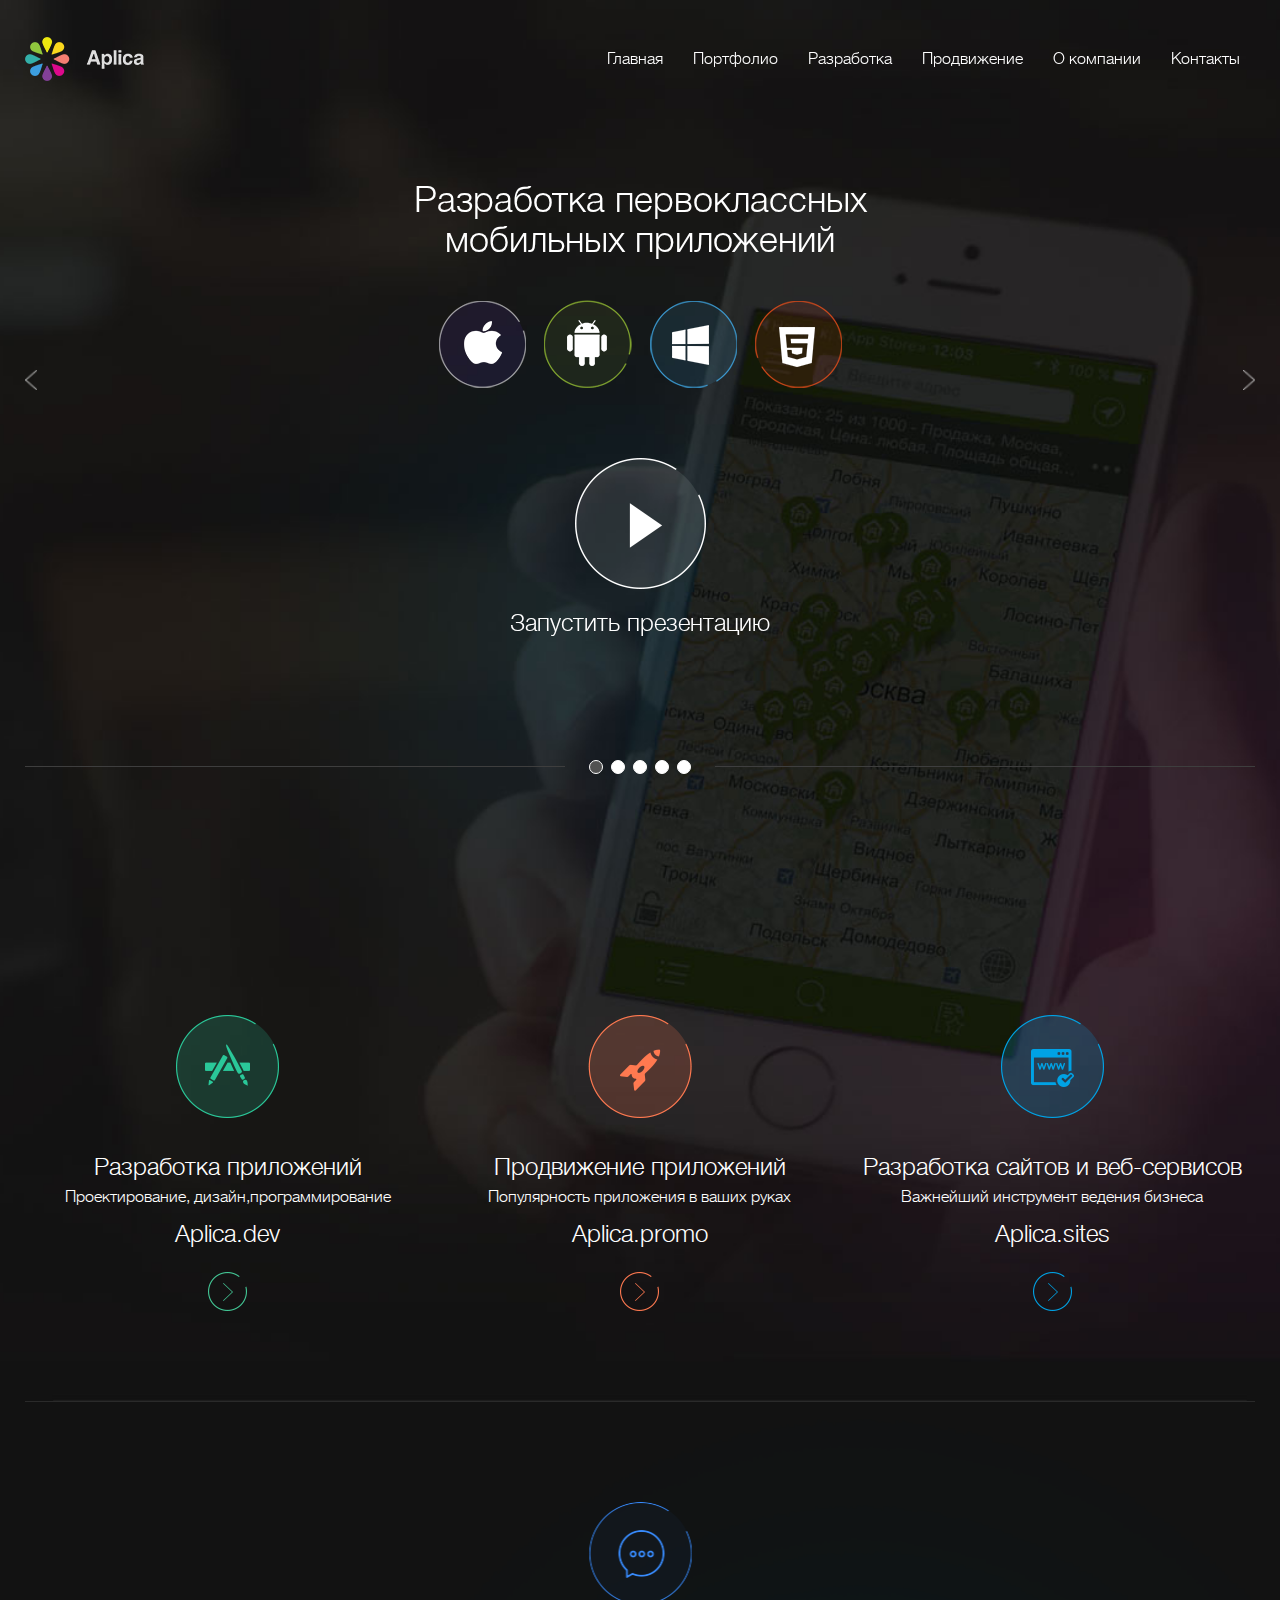
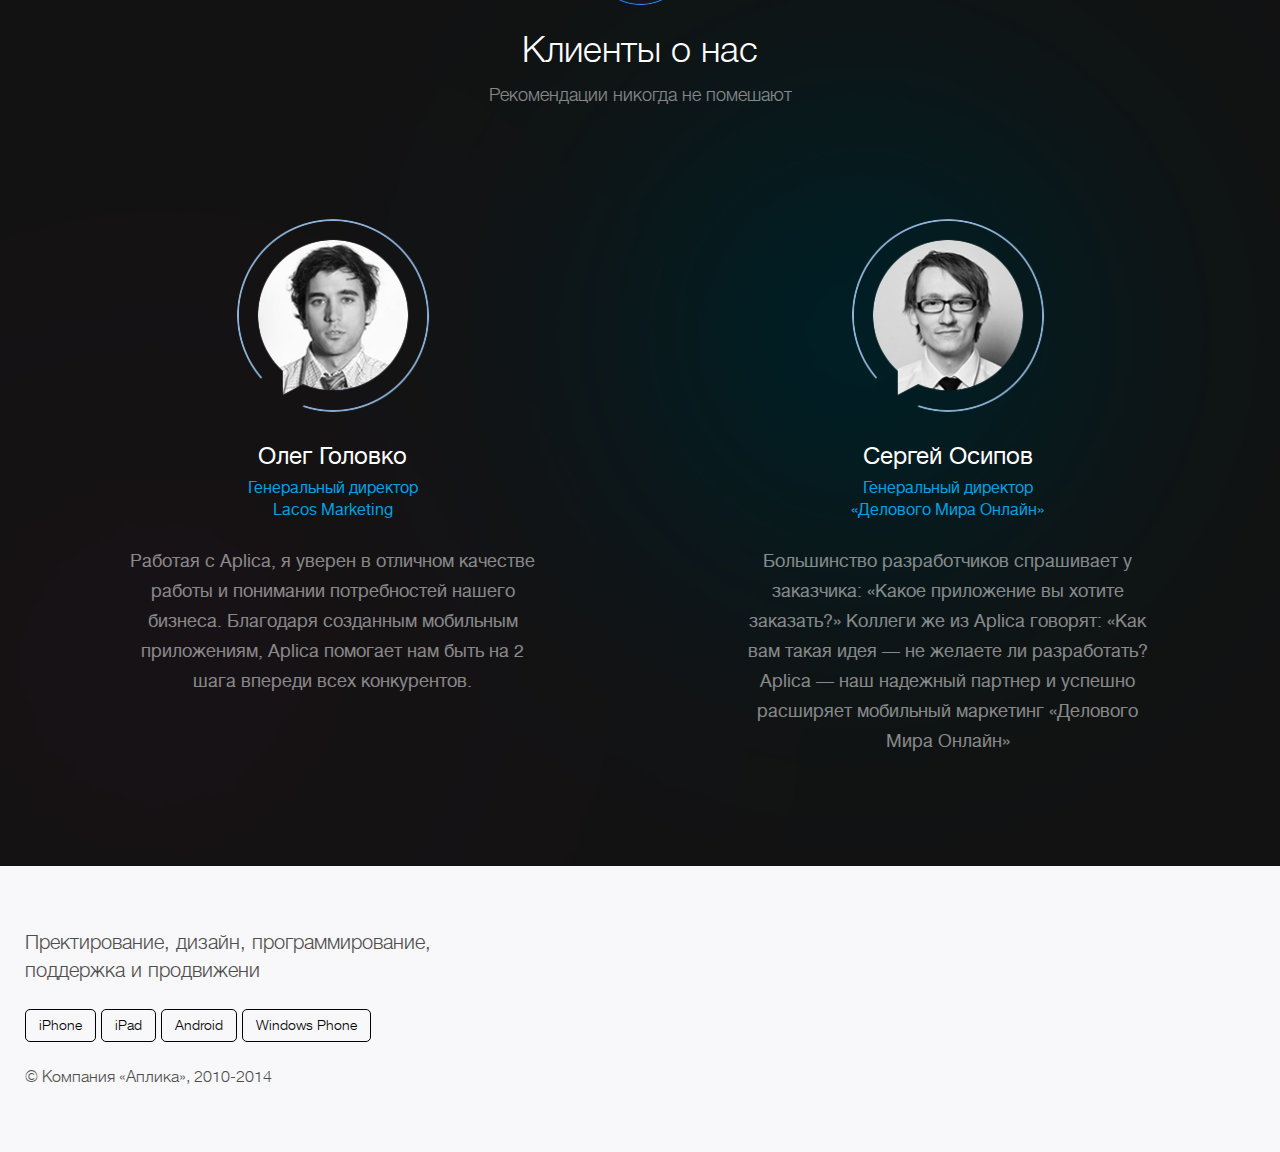
==== commit 2698a8d7: "ів" ====
--- a/index.html
+++ b/index.html
@@ -75,7 +75,7 @@
             
             <div class="offerSlider_wrap">
                 <div class="wrapper">
-                    <div class="offerSlider flex-center-all">
+                    <div class="offerSlider flex-center">
                         <div class="offerSlider_slide">
                             <h2>Разработка первоклассных мобильных приложений</h2>
                             <div class="offerSlider_slide_icons">
--- a/css/general.css
+++ b/css/general.css
@@ -107,6 +107,9 @@
 }
 h2 {
   font-size: 36px;
+}
+a:hover, a:active, a:focus {
+  outline: 0;
 }
 
 @media (max-width: 600px) {
@@ -378,11 +381,26 @@
 }
 .explain:before {
     content: url('../images/brackets.png');
+    height: 54px;
     display: inline-block;
     vertical-align: middle;
     left: 0;
     position: absolute;
-    top: -4px;
+    top: 0;
+    bottom: 0;
+    margin: auto;
+}
+
+@media (max-width: 1200px) {
+    .explain {font: 16px/22px 'helveticaneuecyrlight';}
+    .explain br {display: none;}
+}
+@media (max-width: 1120px) {
+    #promotionPage .offer .wrapper {
+      -webkit-justify-content: center;
+            justify-content: center;}
+    .explain  {width: 85%; text-align: center; margin: 20px auto;}
+    .explain:before {display: none;}
 }
 
 @media (max-width: 800px) {
@@ -392,6 +410,14 @@
       width: 75px;
       height: 81px;
       background-image: url(../images/circle_about_1-mobile.png);
+      background-size: 100%;
+      background-repeat: no-repeat;
+      background-position: 50% 50%;
+    }
+    #promotionPage .offer h1:before {
+      width: 70px;
+      height: 86px;
+      background-image: url(../images/promotion_h1_mobile.png);
       background-size: 100%;
       background-repeat: no-repeat;
       background-position: 50% 50%;
@@ -579,6 +605,9 @@
 .offerSlider {
     height: 900px;
 }
+.offerSlider_slide {
+  margin-top: 180px;
+}
 .offerSlider_slide h2 {
     font: 36px 'helveticaneuecyrlight';
     width: 500px;
@@ -1142,6 +1171,7 @@
 
 /*--- portfolio works --- */
 .work {padding-top: 100px; width: 100%;}
+.work .wrapper {position: relative;}
 .work--grey {background-color: #F3F3F3;}
 
 .work h2 {
@@ -1158,7 +1188,7 @@
 }
 .work__img {
 display: inline-block;
-vertical-align: top;
+vertical-align: bottom;
 width: 26%;
 margin-top: -140px;
 }
@@ -1169,7 +1199,7 @@
 display: inline-block;
 vertical-align: top;
 width: 73%;
-padding: 0px 32% 0 55px;
+padding: 0px 32% 40px 55px;
 text-align: left;
 }
 .work__info p {
@@ -1195,17 +1225,28 @@
 .work__info__platform i[data-name="windows"] {background-position: -62px -57px;}
 .work__info__platform i[data-name="html5"]   {background-position: -5px -57px;}
 
+.work__more {
+  width: 10px;
+  height: 18px;
+  background-image: url("../images/arrow_more.png");
+  background-size: 100% 100%;
+  position: absolute;
+  right: 20px;
+  top: 150px;
+}
 
 @media (max-width: 801px) {
   .work h2    {padding-left: 10px;}
   .work__img  {margin-top: 0; width: 40%; vertical-align: bottom;}
-  .work__info {padding: 0 0 0 20px; width: 58%;}
+  .work__info {padding: 0 10px 0 20px; width: 58%;}
+  .work__more {top: 20px; right: 20px; width: 15px; height: 27px;}
 }
 @media (max-width: 501px) {
   .work h2    {padding-left: 0; text-align: center;}
   .work__img  {width: 95%;}
   .work__info {padding: 20px 0 0 0px; width: 100%; text-align: center;}
   .work__info__platform {text-align: center; margin-bottom: 20px; text-align: center;}
+  .work__more  {top: 3px; right: 10px}
 }
 
 
@@ -1397,7 +1438,8 @@
 .icon-windows-white { background-position: -4px -280px; width: 52px; height: 52px; }
 
 .filterButtons .slick-arrow:before,
-.apps_slider .slick-arrow:before {
+.apps_slider .slick-arrow:before,
+.apps_slider-mini .slick-arrow:before {
   content: '';
   width: 13px;
   height: 13px;
@@ -1406,23 +1448,30 @@
   border-left: 1px solid #fff
 }
 .filterButtons .slick-prev,
-.apps_slider .slick-prev {
+.apps_slider .slick-prev{
   left: 0;
 }
-
+.apps_slider-mini .slick-prev {
+  left: 30px;
+}
 .filterButtons .slick-next,
 .apps_slider .slick-next {
   right: 0;
 }
+.apps_slider-mini .slick-next {
+  right: 30px;
+}
 .filterButtons .slick-prev:before,
-.apps_slider .slick-prev:before {
+.apps_slider .slick-prev:before,
+.apps_slider-mini .slick-prev:before {
   -webkit-transform: rotate(-45deg);
   -ms-transform: rotate(-45deg);
   -o-transform: rotate(-45deg);
   transform: rotate(-45deg);
 }
 .filterButtons .slick-next:before,
-.apps_slider .slick-next:before {
+.apps_slider .slick-next:before,
+.apps_slider-mini .slick-next:before {
   -webkit-transform: rotate(135deg);
   -ms-transform: rotate(135deg);
   -o-transform: rotate(135deg);
@@ -1439,6 +1488,60 @@
     top: 80px;
   }
 }
+.apps_slider-mini {
+  position: fixed;
+  top: 0;
+  width: 100%;
+  height: auto;
+  background: rgba(53, 53, 53, .94);
+  text-align: center;
+  padding: 10px 50px;
+  margin-bottom: 0!important;
+  z-index: 110;
+  visibility: hidden;
+  opacity: 0;
+  transition: all 0.3s ease;
+}
+.hasScrolled .apps_slider-mini {
+  visibility: visible;
+  opacity: 1;
+}
+.apps_slider-mini .icon {
+  display: inline-block;
+  vertical-align: middle;
+  height: 50px;
+  margin-right: 20px;
+}
+.apps_slider-mini .text {
+  width: 400px;
+  display: inline-block;
+  vertical-align: middle;
+  text-align: left;
+  color: #fff;
+}
+@media (max-width: 800px) {
+  .apps_slider-mini {
+    top: 74px;
+    z-index: 50;
+    padding: 10px 20px;
+  }
+  .apps_slider-mini .icon {
+    height: 45px;
+    margin-right: 10px;
+  }
+  .apps_slider-mini .text {
+    width: 200px;
+    font-size: 14px;
+  }
+  .apps_slider-mini .slick-prev {
+    left: 10px;
+  }
+  .apps_slider-mini .slick-next {
+    right: 10px;
+  }
+}
+
+
 
 
 
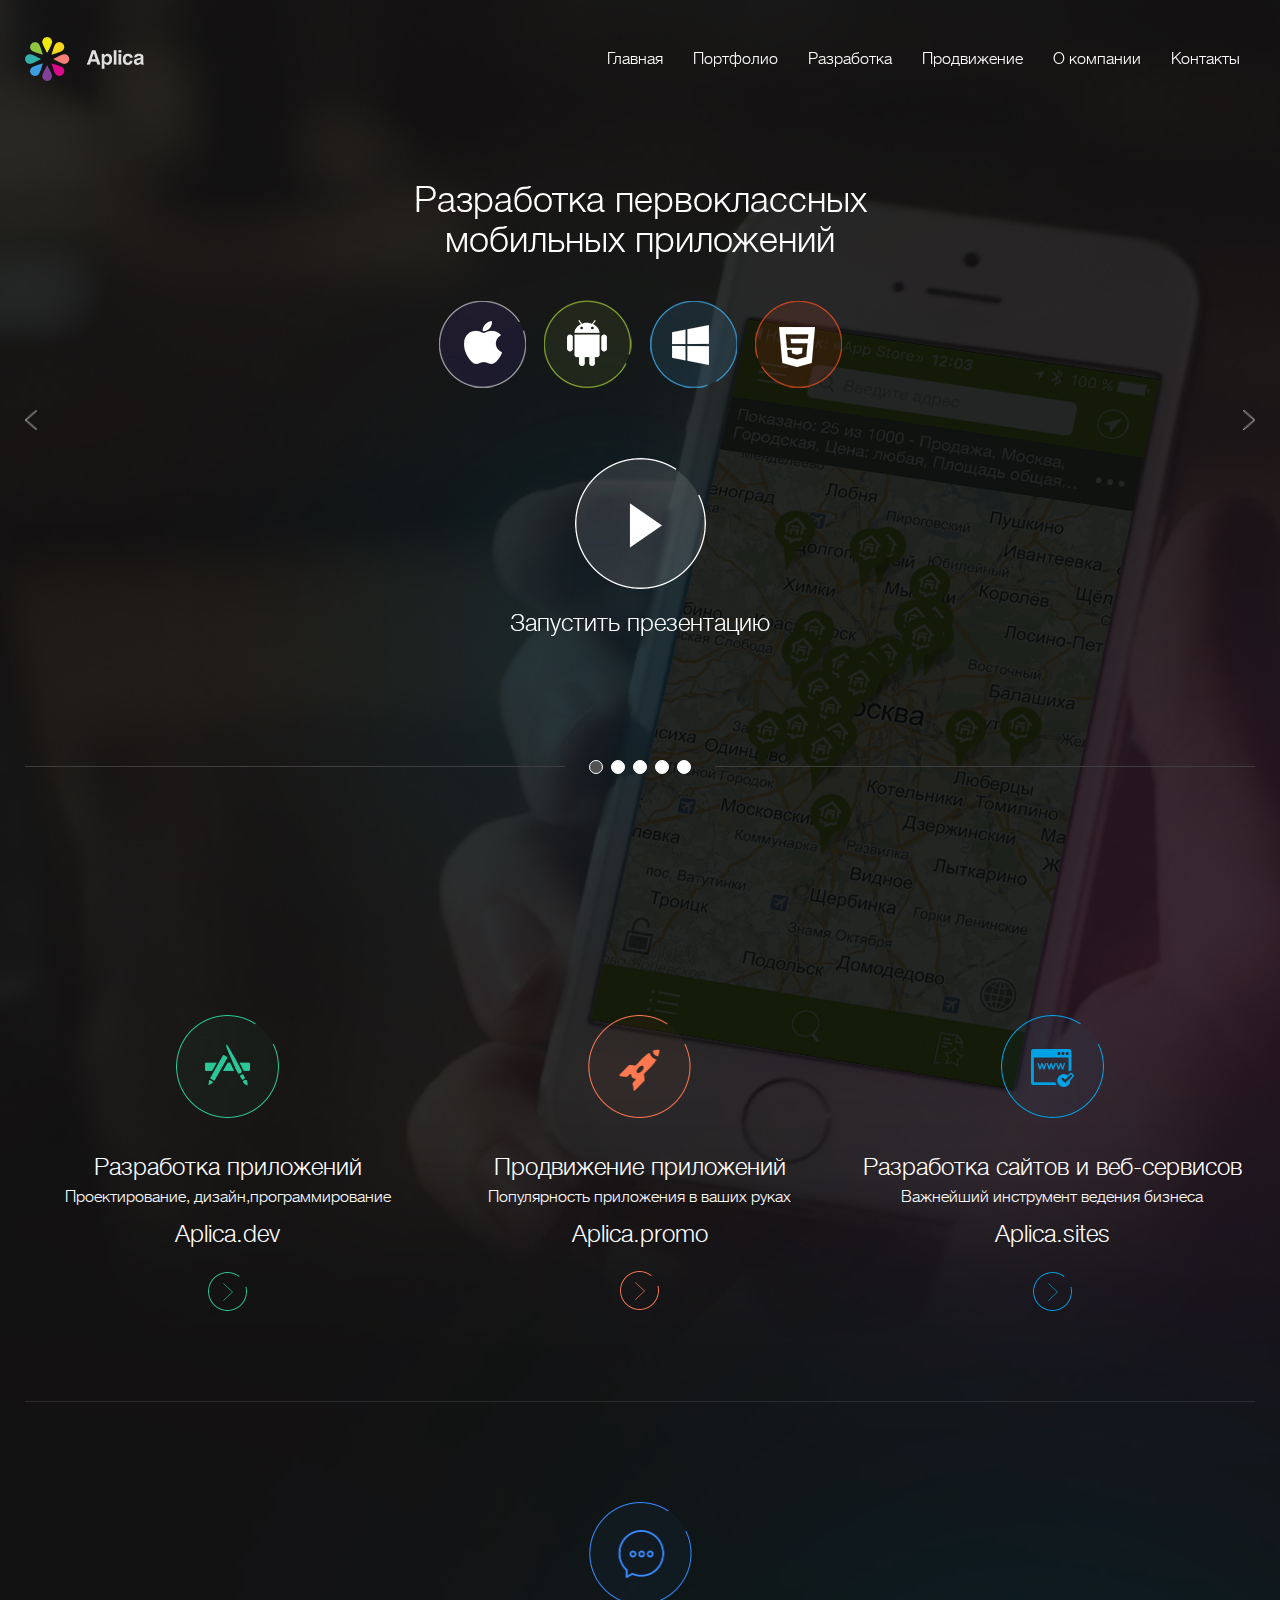
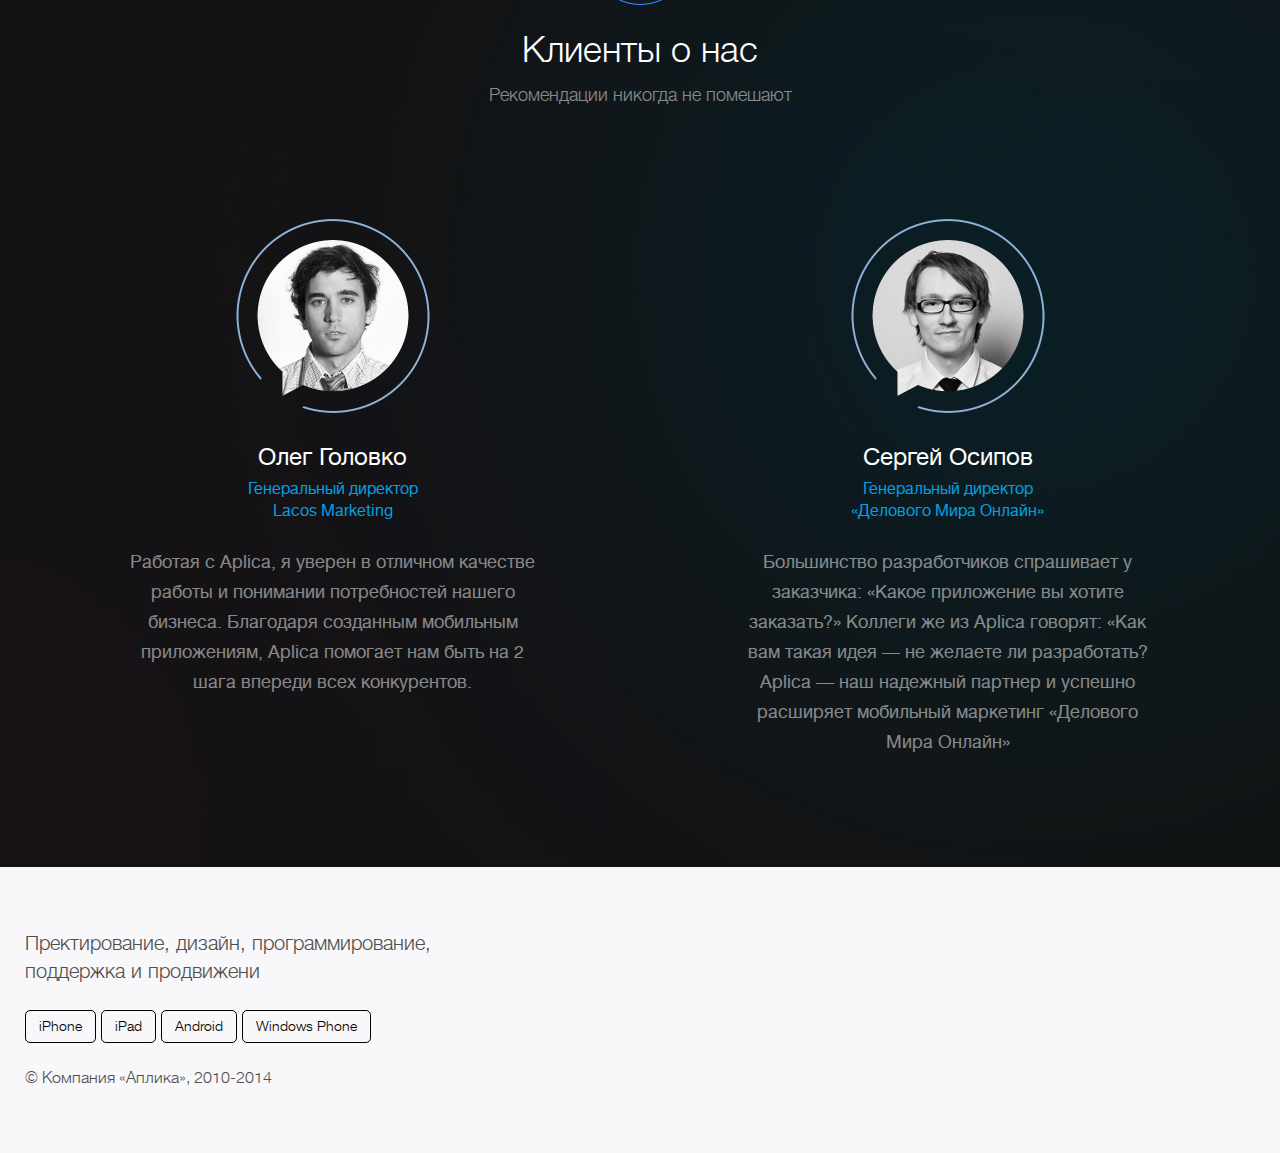
==== commit 52257f07: "push" ====
--- a/index.html
+++ b/index.html
@@ -31,7 +31,7 @@
         <header>
             <div class="wrapper">
                 <div class="logo">
-                    <a href=""><img src="images/logo.png" alt=""></a>
+                    <a href=""></a>
                 </div>
                 <nav><!-- start nav -->
                     <ul>
@@ -55,7 +55,7 @@
                             <img src="images/icon_about.png" alt="">
                             О компании
                         </a></li>
-                        <li><a href="#">
+                        <li><a href="contacts.html">
                             <img src="images/icon_contacts.png" alt="">
                             Контакты
                         </a></li>
@@ -218,7 +218,7 @@
                     <p class="copy">© Компания «Аплика», 2010-2014</p>
                 </div>
                 <div class="right">
-                    <div class="fb-page" data-href="https://www.facebook.com/facebook" data-width="280" data-height="230" data-small-header="false" data-adapt-container-width="false" data-hide-cover="false" data-show-facepile="true"></div>
+                    <div class="fb-page" data-href="https://www.facebook.com/facebook" data-width="280" data-height="230" data-small-header="false" data-hide-cover="false" data-show-facepile="true"></div>
                 </div>
                 <div class="order_app">
                     <a href="" class="fb"></a>
--- a/css/general.css
+++ b/css/general.css
@@ -208,7 +208,7 @@
 /* --------------------------------------
    Custom Styles
    -------------------------------------- */
-#indexPage      {color: #FFF;}
+#indexPage      {color: #FFF; background-position: 50% 0%; background-size: auto; background-color: #121212; background-repeat: no-repeat;}
 section.content {padding: 70px 0 240px;}
 
 .offer {
@@ -225,29 +225,20 @@
 
 
 /* ------- media for index page bg --------- */
+@media (min-width: 1800px) {
+#indexPage            {  background-size: 100% auto;}
+}
 @media (min-width: 1400px) {
-#indexPage .offer           {   background-image: url("../images/offer_bg.jpg");}
+#indexPage            {   background-image: url("../images/index_bg_1800.jpg");}
 }
 @media (min-width: 801px) and (max-width: 1400px) {
-#indexPage .offer           {   background-image: url("../images/offer_bg_1400.jpg");}
+#indexPage            {   background-image: url("../images/index_bg_1800.jpg");}
 }
 @media (max-width: 800px) {
-#indexPage                  {   background-color: #121212; background-image: url("../images/index_bg_mobile.jpg"); 
-                                background-position: 50% 0%; background-size: 100% auto; background-repeat: repeat;}
-#indexPage .offer:after {
-                                content: '';
-                                height: 300px;
-                                width: 100%;
-                                left: 0;
-                                right: 0;
-                                bottom: 0;
-                                position: absolute;
-                                background: -moz-linear-gradient(top, rgba(18,18,18,0) 0%,rgba(18,18,18,1) 100%);
-                                background: -webkit-linear-gradient(top, rgba(18,18,18,0) 0%,rgba(18,18,18,1) 100%);
-                                background: linear-gradient(to bottom, rgba(18,18,18,0) 0%,rgba(18,18,18,1) 100%);
-                                z-index: -1;
-                                }
-}
+#indexPage                  {    background-image: url("../images/index_bg_mobile.jpg"); 
+                                 background-repeat: repeat; background-size: 100% auto;}
+}
+
 @media (max-width: 750px) {
 #indexPage                  {   background-position: 50% -5%;}
 }
@@ -271,7 +262,9 @@
   background-image: url("../images/offer_about.jpg");
 }
 
-
+#contactsPage .offer {
+  background-image: url("../images/offer_contacts.jpg");
+}
 #appsPage .offer {
   background-image: url("../images/offer_apps.jpg");
 }
@@ -322,6 +315,9 @@
   header.hasScrolled.style--velvet {
     background-color: rgba(62, 83, 182, 0.94);
   }
+  header.hasScrolled.style--blue {
+    background-color: rgba(0, 160, 220, 0.94);
+  }
   header.active {
     height: 74px;
   }  
@@ -339,10 +335,12 @@
     content: "";
     width: 75px;
     height: 75px;
-    background: url('../images/icons_2.png') no-repeat; overflow: hidden;
-    background-position: -5px -662px; width: 73px; height: 73px;
+    background-image: url('../images/icons_2@2x.png');
+    background-position: 0 100%; background-size: 101.369863%;
+    width: 73px; height: 73px;
     margin-right: 17px;
 }
+
 .offer.centered h1,
 .offer.centered  h1:before, 
 .offer.centered p {
@@ -368,7 +366,7 @@
   margin-bottom: 10px;
 }
 
-#aboutPage .offer h1:before {background: url('../images/circle_about_1.png') no-repeat;}
+#aboutPage .offer h1:before {background: url('../images/circle_about_1.png') no-repeat; background-size: 100%;}
 
 .explain {
     display: inline-block;
@@ -386,7 +384,7 @@
     vertical-align: middle;
     left: 0;
     position: absolute;
-    top: 0;
+    top: -3px;
     bottom: 0;
     margin: auto;
 }
@@ -413,6 +411,14 @@
       background-size: 100%;
       background-repeat: no-repeat;
       background-position: 50% 50%;
+    }
+
+    @media 
+    (-webkit-min-device-pixel-ratio: 2), 
+    (min-resolution: 192dpi) { 
+        #aboutPage .offer h1:before {
+          background-image: url(../images/circle_about_1-mobile@2x.png);
+        }
     }
     #promotionPage .offer h1:before {
       width: 70px;
@@ -464,6 +470,22 @@
 .logo {
     position: relative;
     z-index: 101;
+    width: 119px;
+    height: 44px;
+    background-image: url(../images/logo.png);
+    background-size: 100%;
+}
+@media 
+(-webkit-min-device-pixel-ratio: 2), 
+(min-resolution: 144dpi) { 
+    .logo {
+      background-image: url(../images/logo@2x.png);
+    }
+}
+.logo a {
+  display: block;
+  height: 100%;
+  width: 100%;
 }
 nav {
         padding: 15px 0;
@@ -515,7 +537,18 @@
 nav .button {display: none; position: absolute; bottom: 2px; left: 0; right: 0; margin: auto;}
 .green-border {border: 1px solid #61CAFF;}
 
-
+@media (min-width: 801px) {
+  #contactsPage nav .button {
+    display: block;
+    top: 145px;
+    right: 0;
+    left: auto;
+    margin-left: 0;
+  }
+  #contactsPage nav {
+    position: relative;
+  }
+}
 
 /* ------- menu toggle --------- */
 .menu-button                     {    display: none;}
@@ -595,9 +628,12 @@
     header {
         padding: 15px 0;
     }
-    nav .button  {display: block; position: static; margin-bottom: 20px;}
-}
-
+    nav .button {display: block;}
+}
+
+@media (max-height: 500px) {
+nav .button  {position: static; margin-bottom: 20px;}
+}
 
 
 /*--- offerSlider --- */
@@ -658,7 +694,7 @@
     height: 20px;
     background-size: 100% 100%;
     position: absolute;
-    top: 370px;
+    top: 410px;
     z-index: 10;
 }
 .slick-arrow:before {display: none;}
@@ -677,6 +713,7 @@
 .runSlider img {
     display: block;
     margin: 0 auto 20px;
+    width: 131px;
 }
 .runSlider span {
     font: 24px 'helveticaneuecyrlight';
@@ -691,6 +728,7 @@
 @media (max-width: 800px) {
     .runSlider img {width: 110px;}
     .offerSlider {height: 750px; position: relative; z-index: 1;}
+    .offerSlider_slide  {margin-top: 100px;}
     .offerSlider_wrap {background-image: url("../images/offer_slider_bg.jpg"); background-position: 50% 50%; -webkit-background-size: cover;
          -o-background-size: cover;
             background-size: cover;} 
@@ -712,17 +750,21 @@
 
 @media (max-width: 600px) and (max-height: 650px){
     .offerSlider {height: 650px;}
-    .slick-arrow {top: 280px} 
+    .offerSlider_slide  {margin-top: 60px;}
+    .slick-arrow {top: 265px} 
 }
 @media (max-width: 600px) and (max-height: 500px){
     .offerSlider {height: 500px;} 
-    .slick-arrow {top: 200px}
+    .offerSlider_slide  {margin-top: 60px;}
+    .slick-arrow {top: 210px}
 }
 @media (max-width: 600px) {
     .runSlider img {width: 80px;}
     .runSlider span {font-size: 20px;}
     .runSlider {margin-top: 30px;}
     .offerSlider:after { height: 100px;}
+    .slick-prev {left: -4px;}
+    .slick-next {right: -4px;}
 }
 
 
@@ -751,6 +793,7 @@
 }
 .weDo_item img {
     margin-bottom: 35px;
+    width: 103px;
 }
 .weDo_item h3 {
     font: 24px 'helveticaneuecyrlight';
@@ -771,6 +814,7 @@
 .weDo_item_name img {
     display: block;
     margin: 20px auto 0;
+    width: 39px;
 }
 
 
@@ -853,12 +897,36 @@
 .infoBlock__icon.fourth  { background-position: -5px -583px; width: 74px; height: 74px; }
 
 
-#aboutPage .infoBlock__icon.first {background-image: url("../images/circle_about_2.png"); background-position: 0 0;}
+
+@media 
+(-webkit-min-device-pixel-ratio: 2), 
+(min-resolution: 144dpi) { 
+  .infoBlock__icon {
+    background-size: 100%; background-image: url('../images/icons_2@2x.png');
+  }
+  .infoBlock__icon.first   { background-position: 0 0%; background-size: 100%; }
+  .infoBlock__icon.second  { background-position: 0 25.079365%; background-size: 100%; }
+  .infoBlock__icon.third   { background-position: 0 75.238095%; background-size: 100%;  }
+  .infoBlock__icon.fourth  { background-position: 0 50.15873%; background-size: 100%; }
+}
+
+
+#aboutPage .infoBlock__icon.first {background-image: url("../images/circle_about_2.png"); background-position: 50% 50%;}
+@media 
+(-webkit-min-device-pixel-ratio: 2), 
+(min-resolution: 144dpi) { 
+    #aboutPage .infoBlock__icon.first {background-image: url("../images/circle_about_2@2x.png"); background-position: 50% 50%; background-size: 100%;}
+
+}
+
 #aboutPage .infoBlock__icon.second {background-image: url("../images/circle_about_3.png"); background-position: 0 0;}
 
 @media (max-width: 800px) {
    .infoBlock p,
    .infoBlock h2 {max-width: 80%;}
+   .infoBlock p br {
+    display: none;
+   }
    .infoBlock h2  {line-height: normal;}
    hr {margin: 30px 0 35px;}
    .content .wrapper > hr:first-of-type {display: block; margin-top: 0;}
@@ -876,7 +944,7 @@
 }
 @media (max-width: 400px) {
    .steps_item {text-align: center; padding: 0 25px;}
-   .infoBlock  {padding-left: 72px;}
+   .infoBlock  {padding-left: 75px;}
    .infoBlock p {font-size: 15px; max-width: 99%;}
    .steps p {font: 15px/22px 'helveticaneuecyrlight';}
    .infoBlock h2  {max-width: 95%;}
@@ -924,7 +992,7 @@
 .icon-08, .icon-04, .icon-02, .icon-10, .icon-05, 
 .icon-09
 { display: inline-block; background: url('../images/icons.png') no-repeat; overflow: hidden; text-indent: -9999px; text-align: left; }
- 
+
 .icon-01 { background-position: -4px -0px; width: 36px; height: 21px; }
 .icon-06 { background-position: -4px -25px; width: 35px; height: 25px; }
 .icon-07 { background-position: -4px -54px; width: 35px; height: 22px; }
@@ -936,6 +1004,30 @@
 .icon-10 { background-position: -4px -257px; width: 32px; height: 31px; }
 .icon-05 { background-position: -4px -292px; width: 30px; height: 28px; }
 .icon-09 { background-position: -4px -324px; width: 30px; height: 28px; }
+
+
+@media 
+(-webkit-min-device-pixel-ratio: 2), 
+(min-resolution: 144dpi) { 
+    .icon-01, .icon-06, .icon-07, .icon-11, .icon-03, 
+    .icon-08, .icon-04, .icon-02, .icon-10, .icon-05, 
+    .icon-09
+    { background-size: 100%; background-image: url('../images/icons@2x.png'); display: inline-block;}
+ 
+    .icon-01 { background-position: 0 0%; background-size: 100%; }
+    .icon-06 { background-position: 0 7.715134%; background-size: 102.857143%; }
+    .icon-07 { background-position: 0 16.470588%; background-size: 102.857143%; }
+    .icon-11 { background-position: 0 25.382263%; background-size: 102.857143%; }
+    .icon-03 { background-position: 0 36.390533%; background-size: 105.882353%; }
+    .icon-08 { background-position: 0 46.341463%; background-size: 105.882353%; }
+    .icon-04 { background-position: 0 57.878788%; background-size: 109.090909%; }
+    .icon-02 { background-position: 0 69.090909%; background-size: 112.5%; }
+    .icon-10 { background-position: 0 80.060423%; background-size: 112.5%; }
+    .icon-05 { background-position: 0 90.11976%; background-size: 120%; }
+    .icon-09 { background-position: 0 100%; background-size: 120%; }
+}
+
+
 
 .ourOffers_slider .slick-arrow,
 .steps .slick-arrow {height: 45px; width: 24px; top: 38%; 
@@ -1060,6 +1152,14 @@
    Portfolio page 
    -------------------------------------- */
 #portfolioPage .content {padding: 0;}
+#portfolioPage .offer.centered h1::before {
+  background-image: url(../images/portfolio-icon.png);
+  background-size: 100%;
+  background-repeat: no-repeat;
+  background-position: 50% 50%;
+}
+
+
 
 /*--- portfolio filter buttons --- */
 
@@ -1069,7 +1169,6 @@
   position: relative;
   width: 86px;
   height: 86px;
-  background-image: url("../images/icons_filter.png");
   -webkit-border-radius: 50%;
           border-radius: 50%;
 }
@@ -1096,10 +1195,6 @@
 }
 .filterButton__button.active,
 .filterButton__button:hover {
-  -webkit-transform: scale(1.1);
-   -ms-transform: scale(1.1);
-   -o-transform: scale(1.1);
-   transform: scale(1.1); 
 }
 .filterButton span {
   color: #FFF;
@@ -1126,36 +1221,51 @@
 
 
 
-.filter-all {
-  background-position: 0 0;
-}
-.filter-apple {
-  background-position: -126px 0;
-}
-.filter-android {
-  background-position: -253px 0;
-}
-.filter-windows {
-  background-position: -380px 0;
-}
-.filter-html5 {
-  background-position: -507px 0;
-}
-.filter-all-projects {
-  background-position: -633px 0;
-}
-.filter-orderd {
-  background-position: -759px 0;
-}
-.filter-own {
-  background-position: -886px 0;
-}
-.filter-developing {
-  background-position: -1013px 0;
-}
-.filter-scketch {
-  background-position: -1140px 0;
-}
+.filter-all-projects-hover, .filter-all-projects, .filter-all-hover, .filter-all, .filter-android-hover, 
+.filter-android, .filter-apple-hover, .filter-apple, .filter-developing-hover, .filter-developing, 
+.filter-html5-hover, .filter-html5, .filter-ordered-hover, .filter-ordered, .filter-own-hover, 
+.filter-own, .filter-scketch-hover, .filter-scketch, .filter-windows-hover, .filter-windows
+{ max-width: 100%; background-size: 100%; background-image: url('../images/icons_filter.png'); }
+
+@media 
+(-webkit-min-device-pixel-ratio: 2), 
+(min-resolution: 144dpi) { 
+  .filter-all-projects-hover, .filter-all-projects, .filter-all-hover, .filter-all, .filter-android-hover, 
+  .filter-android, .filter-apple-hover, .filter-apple, .filter-developing-hover, .filter-developing, 
+  .filter-html5-hover, .filter-html5, .filter-ordered-hover, .filter-ordered, .filter-own-hover, 
+  .filter-own, .filter-scketch-hover, .filter-scketch, .filter-windows-hover, .filter-windows
+  { max-width: 100%; background-size: 100%; background-image: url('../images/icons_filter@2x.png'); }
+}
+.filterButton__button.active .filter-all-projects,
+.filterButton__button:hover .filter-all-projects { background-position: 0 0%; background-size: 100%; }
+.filter-all-projects { background-position: 0 5.263158%; background-size: 100%; }
+.filterButton__button.active .filter-all,
+.filterButton__button:hover .filter-all { background-position: 0 10.526316%; background-size: 101.162791%; }
+.filter-all { background-position: 0 15.789474%; background-size: 101.162791%; }
+.filterButton__button.active .filter-android,
+.filterButton__button:hover .filter-android { background-position: 0 21.052632%; background-size: 101.162791%; }
+.filter-android { background-position: 0 26.315789%; background-size: 101.162791%; }
+.filterButton__button.active .filter-apple,
+.filterButton__button:hover .filter-apple { background-position: 0 31.578947%; background-size: 101.162791%; }
+.filter-apple { background-position: 0 36.842105%; background-size: 101.162791%; }
+.filterButton__button.active .filter-developing,
+.filterButton__button:hover .filter-developing { background-position: 0 42.105263%; background-size: 101.162791%; }
+.filter-developing { background-position: 0 47.368421%; background-size: 101.162791%; }
+.filterButton__button.active .filter-html5,
+.filterButton__button:hover .filter-html5 { background-position: 0 52.631579%; background-size: 101.162791%; }
+.filter-html5 { background-position: 0 57.894737%; background-size: 101.162791%; }
+.filterButton__button.active .filter-ordered,
+.filterButton__button:hover .filter-ordered { background-position: 0 63.157895%; background-size: 101.162791%; }
+.filter-ordered { background-position: 0 68.421053%; background-size: 101.162791%; }
+.filterButton__button.active .filter-own,
+.filterButton__button:hover .filter-own { background-position: 0 73.684211%; background-size: 101.162791%; }
+.filter-own { background-position: 0 78.947368%; background-size: 101.162791%; }
+.filterButton__button.active .filter-scketch,
+.filterButton__button:hover .filter-scketch { background-position: 0 84.210526%; background-size: 101.162791%; }
+.filter-scketch { background-position: 0 89.473684%; background-size: 101.162791%; }
+.filterButton__button.active .filter-windows,
+.filterButton__button:hover .filter-windows { background-position: 0 94.736842%; background-size: 101.162791%; }
+.filter-windows { background-position: 0 100%; background-size: 101.162791%; }
 
 @media (max-width: 800px) {
   .offer--portfolio h1 {
@@ -1214,16 +1324,18 @@
   height: 52px;
   display: inline-block;
   margin: 0 2px;
-  background: url('../images/brands_colored.png') no-repeat; overflow: hidden;
+  background-size: 100%; background-image: url('../images/brands_colored.png');
+  overflow: hidden;
   -webkit-filter: grayscale(100%);
   filter: grayscale(100%);
   opacity: .6;
 }
+
 .work__info__platform i[active] {opacity: 1;  -webkit-filter: none; filter: none;}
-.work__info__platform i[data-name="ios"] { background-position: -62px -0px;}
-.work__info__platform i[data-name="android"] {background-position: -5px -0px;}
-.work__info__platform i[data-name="windows"] {background-position: -62px -57px;}
-.work__info__platform i[data-name="html5"]   {background-position: -5px -57px;}
+.work__info__platform i[data-name="ios"] { background-position: 0 0%; background-size: 100%;}
+.work__info__platform i[data-name="android"] {background-position: 0 33.333333%; background-size: 100.970874%;}
+.work__info__platform i[data-name="windows"] { background-position: 0 100%; background-size: 100.970874%; }
+.work__info__platform i[data-name="html5"]   {background-position: 0 66.666667%; background-size: 100.970874%;}
 
 .work__more {
   width: 10px;
@@ -1265,25 +1377,46 @@
 .about-i-apple,
 .about-i-windows,
 .about-circle-about-3 {
+  background-size: 100%;
+  background-image: url('../images/icons_about.png');
   display: inline-block;
-  background: url('../images/iсons_about.png') no-repeat;
-  overflow: hidden;
-  text-indent: -9999px;
   text-align: left;
 }
-.about-device-desk { background-position: -3px -0px; width: 121px; height: 100px; }
-.about-device-ipad { background-position: -3px -103px; width: 91px; height: 134px; }
-.about-device-html5 { background-position: -3px -240px; width: 90px; height: 103px; }
-.about-circle-about-3 { background-position: -3px -346px; width: 74px; height: 74px; }
-.about-count-circle { background-position: -3px -423px; width: 74px; height: 74px; }
-.about-device-samsung { background-position: -3px -500px; width: 59px; height: 116px; }
-.about-device-windows { background-position: -3px -619px; width: 57px; height: 106px; }
-.about-device-phone { background-position: -65px -500px; width: 56px; height: 116px; }
-.about-i-desk { background-position: -80px -346px; width: 40px; height: 35px; }
-.about-i-android { background-position: -80px -384px; width: 30px; height: 34px; }
-.about-i-html5 { background-position: -80px -421px; width: 29px; height: 33px; }
-.about-i-apple { background-position: -80px -457px; width: 28px; height: 34px; }
-.about-i-windows { background-position: -96px -240px; width: 25px; height: 33px; }
+@media 
+(-webkit-min-device-pixel-ratio: 2), 
+(min-resolution: 144dpi) { 
+  .about-device-desk,
+  .about-device-ipad,
+  .about-device-html5,
+  .about-count-circle,
+  .about-device-samsung, 
+  .about-device-windows,
+  .about-device-phone,
+  .about-i-desk,
+  .about-i-android,
+  .about-i-html5, 
+  .about-i-apple,
+  .about-i-windows,
+  .about-circle-about-3 {
+    background-size: 100%;
+    background-image: url('../images/icons_about@2x.png');
+    display: inline-block;
+    text-align: left;
+  }
+}
+.about-device-desk { background-position: 0 0%; background-size: 100%; width: 121px; height: 100px; }
+.about-device-ipad { background-position: 0 11.437908%; background-size: 132.967033%; width: 91px; height: 134px; }
+.about-device-html5 { background-position: 0 25.711275%; background-size: 134.444444%; width: 90px; height: 103px; }
+.about-circle-about-3 { background-position: 0 35.99182%; background-size: 163.513514%; width: 74px; height: 74px; }
+.about-count-circle { background-position: 0 44.06953%; background-size: 163.513514%; width: 74px; height: 74px; }
+.about-device-samsung { background-position: 0 54.487179%; background-size: 205.084746%; width: 59px; height: 116px; }
+.about-device-windows { background-position: 0 66.701903%; background-size: 212.280702%; width: 57px; height: 106px; }
+.about-device-phone { background-position: 0 79.273504%; background-size: 216.071429%; width: 56px; height: 116px; }
+.about-i-desk { background-position: 0 84.857424%; background-size: 302.5%; width: 40px; height: 35px; }
+.about-i-android { background-position: 0 88.70334%; background-size: 403.333333%; width: 30px; height: 34px; }
+.about-i-html5 { background-position: 0 92.443572%; background-size: 417.241379%; width: 29px; height: 33px; }
+.about-i-apple { background-position: 0 96.267191%; background-size: 432.142857%; width: 28px; height: 34px; }
+.about-i-windows { background-position: 0 100%; background-size: 484%; width: 25px; height: 33px; }
 /*Realized projects*/
 .realized {
   padding-top: 50px;
@@ -1316,8 +1449,9 @@
 }
 .realized__profect__icon:after {
   content: attr(data-counter);
-  background: url('../images/iсons_about.png') no-repeat;
-  background-position: -3px -423px;
+  background: url('../images/icons_about@2x.png') no-repeat;
+  background-position: 0 44.06953%;
+  background-size: 163.513514%;
   width: 74px;
   height: 74px;
   top: 0;
@@ -1328,6 +1462,13 @@
   color: #f69670;
   font-family: 'helveticaneuecyrmedium';
 }
+@media 
+(-webkit-min-device-pixel-ratio: 2), 
+(min-resolution: 144dpi) { 
+    .realized__profect__icon:after {
+      background-image: url('../images/icons_about@2x.png') no-repeat;
+    }
+}
 .realized__profect__title,
 .realized__profect__brand {
   height: 50px;
@@ -1424,18 +1565,39 @@
 
 .icon-appstore-dark, .icon-appstore-white, .icon-android-white, .icon-apple-white, .icon-facebook-dark, 
 .icon-facebook-white, .icon-html5-white, .icon-twitter-dark, .icon-twitter-white, .icon-windows-white
-{ display: inline-block; background: url('../images/apps-icons.png') no-repeat; overflow: hidden; text-indent: -9999px; text-align: left; }
- 
-.icon-appstore-dark { background-position: -4px -0px; width: 146px; height: 51px; }
-.icon-appstore-white { background-position: -4px -55px; width: 146px; height: 51px; }
-.icon-android-white { background-position: -4px -110px; width: 52px; height: 52px; }
-.icon-apple-white { background-position: -60px -110px; width: 52px; height: 52px; }
-.icon-facebook-dark { background-position: -4px -166px; width: 52px; height: 53px; }
-.icon-facebook-white { background-position: -60px -166px; width: 52px; height: 52px; }
-.icon-html5-white { background-position: -60px -222px; width: 52px; height: 52px; }
-.icon-twitter-dark { background-position: -4px -223px; width: 52px; height: 53px; }
-.icon-twitter-white { background-position: -60px -278px; width: 52px; height: 52px; }
-.icon-windows-white { background-position: -4px -280px; width: 52px; height: 52px; }
+{ display: inline-block; background: url('../images/apps-icons.png') no-repeat; overflow: hidden; text-align: left; background-size: 100%; }
+
+.icon-appstore-dark { background-position: 0 0%; background-size: 100%; width: 146px; height: 51px; }
+.icon-appstore-white { background-position: 0 10.894942%; background-size: 100%; width: 146px; height: 51px; }
+.icon-android-white { background-position: 0 21.832359%; background-size: 280.769231%; width: 52px; height: 52px; }
+.icon-apple-white { background-position: 0 32.94347%; background-size: 280.769231%; width: 52px; height: 52px; }
+.icon-facebook-dark { background-position: 0 44.140625%; background-size: 280.769231%; width: 52px; height: 53px; }
+.icon-facebook-white { background-position: 0 55.360624%; background-size: 280.769231%; width: 52px; height: 52px; }
+.icon-html5-white { background-position: 0 66.471735%; background-size: 280.769231%; width: 52px; height: 52px; }
+.icon-twitter-dark { background-position: 0 77.734375%; background-size: 280.769231%; width: 52px; height: 53px; }
+.icon-twitter-white { background-position: 0 88.888889%; background-size: 280.769231%; width: 52px; height: 52px; }
+.icon-windows-white { background-position: 0 100%; background-size: 280.769231%; width: 52px; height: 52px; }
+
+@media 
+(-webkit-min-device-pixel-ratio: 2), 
+(min-resolution: 144dpi) { 
+  .icon-appstore-dark, .icon-appstore-white, .icon-android-white, .icon-apple-white, .icon-facebook-dark, 
+  .icon-facebook-white, .icon-html5-white, .icon-twitter-dark, .icon-twitter-white, .icon-windows-white
+  { display: inline-block; background: url('../images/apps-icons@2x.png') no-repeat; overflow: hidden; text-align: left; background-size: 100%; }
+   
+  .icon-appstore-dark { background-position: 0 0%; background-size: 100%; }
+  .icon-appstore-white { background-position: 0 11.001965%; background-size: 100%; }
+  .icon-apple-white { background-position: 0 22.025565%; background-size: 280.769231%; }
+  .icon-facebook-dark { background-position: 0 33.169291%; background-size: 280.769231%; }
+  .icon-facebook-white { background-position: 0 44.346116%; background-size: 280.769231%; }
+  .icon-twitter-dark { background-position: 0 55.511811%; background-size: 280.769231%; }
+  .icon-twitter-white { background-position: 0 66.666667%; background-size: 280.769231%; }
+  .icon-android-white { background-position: 0 77.777778%; background-size: 283.495146%; }
+  .icon-html5-white { background-position: 0 88.888889%; background-size: 283.495146%; }
+  .icon-windows-white { background-position: 0 100%; background-size: 283.495146%; }
+}
+
+
 
 .filterButtons .slick-arrow:before,
 .apps_slider .slick-arrow:before,
@@ -1745,7 +1907,19 @@
 .package__main p.icon_aud:before {
   background-image: url(../images/start_3.png);
 }
-
+@media 
+(-webkit-min-device-pixel-ratio: 2), 
+(min-resolution: 144dpi) { 
+    .package__main p.icon_start:before {
+    background-image: url(../images/start_1@2x.png);
+  }
+  .package__main p.icon_top:before {
+    background-image: url(../images/start_2@2x.png);
+  }
+  .package__main p.icon_aud:before {
+    background-image: url(../images/start_3@2x.png);
+  }
+}
 .package__features {
   display: block;
   text-align: left;
@@ -1831,16 +2005,8 @@
    Reviews
    -------------------------------------- */
 .reviews {
-  background-color: #121212;
-}
-@media (min-width: 801px) {
-  .reviews {
-    background-image: url(../images/blue_shadow-min.png);
-    background-repeat: no-repeat;
-    background-size: cover;
-    background-position: 50% 0%;
-  }
-}
+}
+
 .reviews .wrapper {
   padding: 100px 0 110px;
   border-top: 1px solid rgba(255, 255, 255, 0.1);
@@ -1872,7 +2038,8 @@
   margin: 0 auto 20px;
   width: 103px;
   height: 103px;
-  background: url(../images/reviews-icon.png) 50% 50% no-repeat;
+  background: url(../images/reviews-icon@2x.png) 50% 50% no-repeat;
+  background-size: 100%;
 }
 .reviews h2 {
   color: #fff;
@@ -2028,7 +2195,6 @@
 }
 
 
-
 .footer--secondary .buttons a {
   border-color: #fff;
   color: #fff;
@@ -2099,7 +2265,7 @@
 }
 .fb-page {
   width: 280px!important;height: 220px!important;
-  display: inline-block;
+  display: inline-block!important;
 }
 .fb_iframe_widget span {
   display: block!important;
@@ -2224,7 +2390,7 @@
   margin: 0 auto; 
   width: 131px;
   height: 131px;
-  background-image: url(../images/icon-error.png);
+  background-image: url(../images/icon-error@2x.png);
   background-size: 100% 100%;
   background-repeat: no-repeat;
   background-position: 50% 50%;
@@ -2293,4 +2459,296 @@
   .footer--404 .order_app {
     top: 25px;
   }
+}
+
+
+
+/*Contacts page*/
+.contacts {
+  padding: 70px 0 140px;
+  background-color: #F8F8F8;
+}
+.contact-form {
+  padding-top: 90px;
+  padding-bottom: 145px;
+}
+.contact-form .left-side {
+  width: 340px;
+}
+.contact-form .right-side {
+  width: calc(100% - 340px);
+  text-align: left;
+  padding-left: 80px;
+}
+
+
+
+.contact-form .left-side .field {
+  position: relative;
+  width: calc(100% - 50px);
+  margin-left: 50px;
+  margin-bottom: 20px;
+  padding-right: 30px;
+  height: 45px;
+  border-bottom: 1px solid #DBDBDB;
+}
+.contact-form .left-side .field:last-child {
+  border-bottom: 0;
+}
+.contact-form .left-side .field input {
+  width: 100%;
+  border: 0;
+  background-color: transparent;
+  font-family: 'helveticaneuecyrlight';
+  font-size: 18px;
+}
+
+.contact-form .label:after,
+.false-file:after,
+.contact-form .left-side .field:after {
+  content: '';
+  width: 24px;
+  height: 24px;
+  background-color: #DBDBDB;
+  border-radius: 50px;
+  position: absolute;
+  top: 0;
+  right: 0;
+  transition: all 0.3s ease;
+  background-image: url([data-uri]);
+  background-size: 60%;
+  background-position: 55% 55%;
+  background-repeat: no-repeat;
+}
+.contact-form .error .label:after,
+.false-file.error:after,
+.contact-form .left-side .field.error:after {
+  background-color: #DB2B2B;
+}
+.contact-form .ok .label:after,
+.false-file.ok:after,
+.contact-form .left-side .field.ok:after {
+  background-color: #43C896;
+}
+
+
+.contact-form .label {
+  display: inline-block;
+  font-family: 'helveticaneuecyrlight';
+  font-size: 18px;
+  margin-bottom: 28px;
+  vertical-align: middle;
+  position: relative;
+  padding-right: 65px;
+}
+.contact-form textarea {
+  width: 100%;
+  height: 235px;
+  border: 1px solid #939393;
+  border-radius: 8px;
+  background-color: transparent;
+  font-family: 'helveticaneuecyrlight';
+  font-size: 18px;
+  padding: 10px;
+  margin-bottom: 25px;
+}
+
+.false-file {
+  display: inline-block;
+  vertical-align: middle;
+  position: relative;
+  padding-left: 40px;
+}
+.false-file:after {
+  right: -65px;
+}
+.false-file input {
+  opacity: 0;
+  position: absolute;
+  width: 100%;
+  height: 100%;
+  top: 0;
+  left: 0;
+  right: 0;
+  bottom: 0;
+  cursor: pointer;
+}
+.false-file span {
+  font-size: 16px;
+  display: inline-block;
+  max-width: 200px;
+  text-overflow: ellipsis;
+  white-space: nowrap;
+  overflow: hidden;
+}
+.work-hours {
+  margin: 50px 0;
+  padding-left: 50px;
+  position: relative;
+}
+.work-hours span {
+  display: block;
+}
+.work-hours a {
+  color: #2d8edf;
+  font-family: 'helveticaneue'
+}
+.contact-form button {
+  height: 37px;
+  background-color: #43C896;
+  color: #fff;
+  border: none;
+  border-radius: 5px;
+  padding: 0 20px;
+  margin-top: -10px;
+  transition: all 0.3s ease;
+}
+.contact-form button:hover {
+  background-color: #50F0B3;
+}
+
+
+
+
+
+#map {
+  height: 530px;
+  width: 100%;
+}
+a[href^="http://maps.google.com/maps"] {display:none !important}
+a[href^="https://maps.google.com/maps"]{display:none !important}
+.gmnoprint,
+.gm-style-cc {
+  display: none!important;
+}
+
+.contacts-lamp,
+.contacts-marker,
+.contacts-map:before,
+.contacts-portmone:before,
+.contacts-mail:before, 
+.contacts-attachment,
+.contacts-info:before,
+.contacts-phone:before,
+.contacts-calendar:before,
+.contacts-pencil:before, 
+.contacts-person:before
+{ background-size: 100%;
+  background-image: url('../images/contacts-icons.png');
+  content: '';
+  position: absolute;
+  top: 0;
+  left: 0;}
+.contacts-lamp,
+.contacts-marker,
+.contacts-map:before {
+  width: 73px;
+  height: 73px;
+}
+
+.contacts-lamp { background-position: 0 0%; background-size: 100%; }
+.contacts-marker { background-position: 0 19.386503%; background-size: 100%; }
+.contacts-map:before { background-position: 0 38.678091%; background-size: 101.369863%; }
+.contacts-portmone:before { background-position: 0 51.925193%; background-size: 205.555556%; width: 36px;  height: 27px;}
+.contacts-mail:before { background-position: 0 58.324266%; background-size: 231.25%; width: 32px; height: 22px;}
+.contacts-attachment { background-position: 0 64.906491%; background-size: 250.847458%; width: 30px; height: 27px;}
+.contacts-info:before { background-position: 0 72.105843%; background-size: 264.285714%; width: 27px; height: 27px;}
+.contacts-phone:before { background-position: 0 79.295154%; background-size: 264.285714%; width: 28px; height: 28px;}
+.contacts-calendar:before { background-position: 0 86.358636%; background-size: 274.074074%; width: 27px; height: 27px;}
+.contacts-pencil:before { background-position: 0 93.194292%; background-size: 284.615385%; width: 26px; height: 26px;}
+.contacts-person:before { background-position: 0 100%; background-size: 284.615385%; width: 26px; height: 26px;}
+
+.field:before {
+  left: -50px;
+}
+.contact-form .label:before {
+  position: static;
+  display: inline-block;
+  vertical-align: middle;
+  margin-right: 10px;
+}
+#contactsPage .offer h1:before {
+  background-image: url('../images/contacts-icons.png');
+   background-position: 0 38.678091%; background-size: 101.369863%;
+}
+.false-file .contacts-attachment {
+  margin-top: -4px;
+}
+
+
+
+@media (max-width: 1200px) {
+  #map {
+    height: 300px;
+  }
+  .contact-form .right-side {
+    padding-left: 40px;
+  }
+}
+
+@media (max-width: 1000px) {
+  .contact-form .left-side {
+    width: 270px;
+  }
+  .contact-form .right-side {
+    width: calc(100% - 270px);
+  }
+  .infoBlock br {
+    display: none;
+  }
+}
+
+@media (max-width: 800px) {
+  .contact-form .left-side {
+    width: 80%;
+    margin-left: 10%;
+  }
+  .contact-form .right-side {
+    width: 80%;
+    padding-left: 0;
+    margin-right: 10%;
+    margin-top: 20px;
+  }
+  #contactsPage .offer h1 {
+    color: #fff;
+  }
+}
+
+@media (max-width: 600px) {
+  .contacts {
+    padding-bottom: 50px;
+  }
+  .contacts-lamp,
+  .contacts-marker,
+  .contacts-map:before {
+    width: 60px;
+    height: 60px;
+  }
+  .contact-form .label {
+    margin-bottom: 10px;
+  }
+  .contact-form .left-side,
+  .contact-form .right-side {
+    width: 100%;
+    margin: 0;
+  }
+  .contact-form textarea {
+    height: 150px;
+    background-color: #fff;
+  }
+  .contact-form {
+    padding-bottom: 90px;
+  }
+
+  .contact-form button {
+    float: none;
+    display: block;
+    width: 100%;
+    height: 50px;
+    margin-top: 30px;
+    font-size: 20px;
+  }
+  #map {
+    height: 200px;
+  }
 }